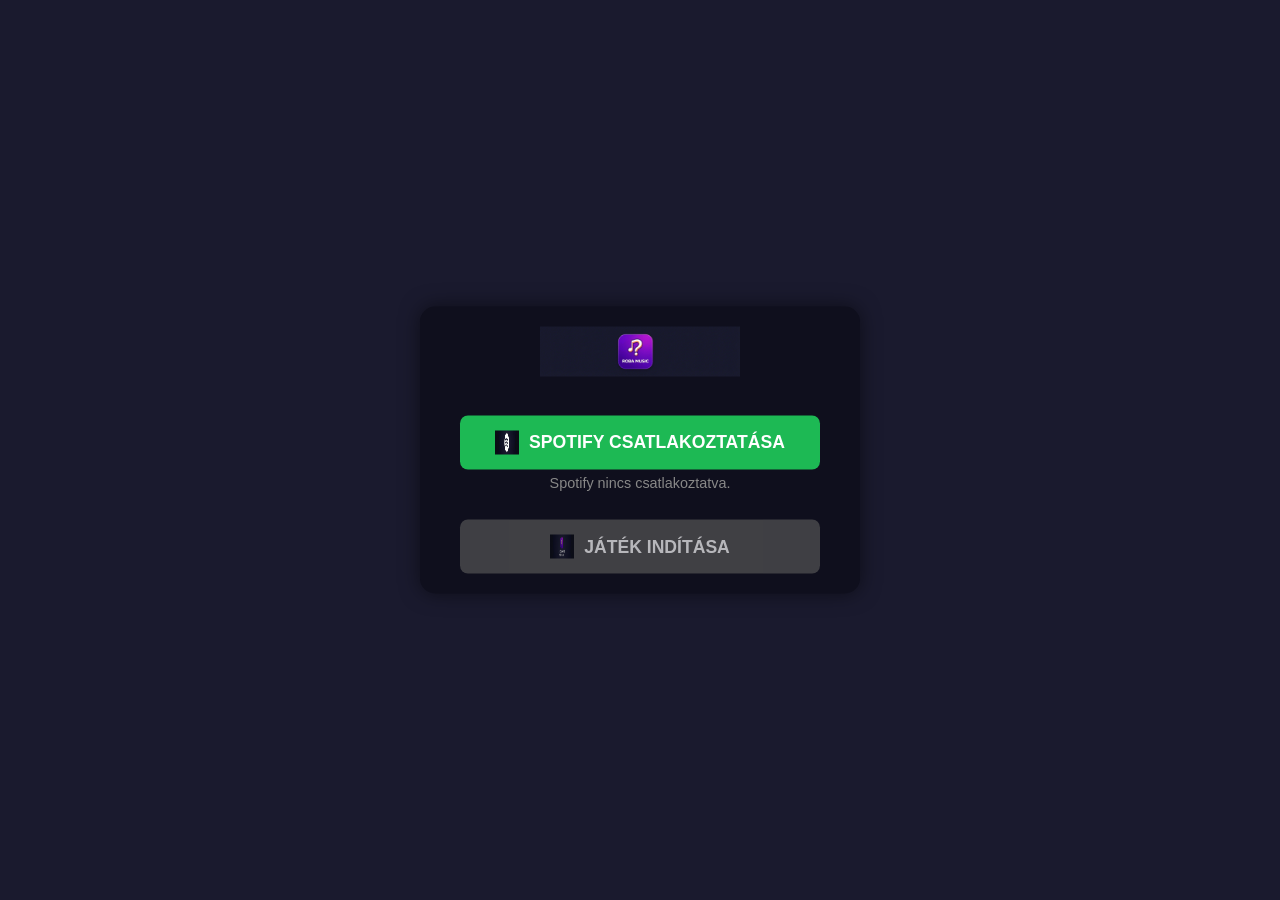
==== index.html @ 7ccbe3e9 "Update index.html" ====
<!DOCTYPE html>
<html lang="hu">
<head>
    <meta charset="UTF-8">
    <meta name="viewport" content="width=device-width, initial-scale=1.0">
    <title>RobaMusic</title>
    <link rel="stylesheet" href="style.css">
    <link rel="icon" type="image/png" href="./assets/favicon.png">
</head>
<body>

    <div class="game-container" id="splashScreen">
        <div class="logo">
            <img src="./assets/roba_music_logo.png" alt="RobaMusic Logo">
        </div>
        <!-- VISSZA A VALÓDI SPOTIFY CSATLAKOZÁS GOMBRA -->
        <button class="spotify-connect-button" id="spotifyConnectBtn">
            <img src="./assets/spotify_icon.png" alt="Spotify Icon"> SPOTIFY CSATLAKOZTATÁSA
        </button>
        <p class="spotify-status" id="appStatus">Spotify nincs csatlakoztatva.</p>
        <button class="start-game-button" id="startGameBtn" disabled>
            <img src="./assets/play_icon.png" alt="Play Icon"> JÁTÉK INDÍTÁSA
        </button>
    </div>

    <!-- MAIN MENU SCREEN -->
    <div class="game-container hidden" id="mainMenuScreen">
        <div class="logo">
            <img src="./assets/roba_music_logo.png" alt="RobaMusic Logo">
        </div>
        <h2 class="screen-title">Játéktípus kiválasztása</h2>

        <button class="menu-button" id="qrScanBtn">
            QR-kód olvasás <br> <span class="subtitle">(Van saját kódcsomagod)</span>
        </button>
        <button class="menu-button" id="phoneGameBtn">
            Telefonos játék <br> <span class="subtitle">(QR-kód olvasás nélkül)</span>
        </button>
        <button class="menu-button" id="resultsBtn">
            Eredmények
        </button>
    </div>
    <!-- END MAIN MENU SCREEN -->

    <!-- SETTINGS SCREEN -->
    <div class="game-container hidden" id="settingsScreen">
        <div class="logo">
            <img src="./assets/roba_music_logo.png" alt="RobaMusic Logo">
        </div>
        <h2 class="screen-title">Beállítások</h2>

        <div class="scrollable-content">
            <!-- Zenehallgatás időtartama -->
            <h3 class="setting-category">Zenehallgatás időtartama</h3>
            <button class="setting-option-button selected" data-setting="listeningTime" data-value="45">45 mp</button>
            <button class="setting-option-button" data-setting="listeningTime" data-value="90">90 mp</button>
            <button class="setting-option-button" data-setting="listeningTime" data-value="full">Teljes dal</button>

            <!-- Zenestílus kiválasztása -->
            <h3 class="setting-category">Zenestílus kiválasztása</h3>
            <button class="setting-option-button selected" data-setting="musicStyle" data-value="ALL">ÖSSZES KATEGÓRIA</button>
            <button class="setting-option-button" data-setting="musicStyle" data-value="POP">POP</button>
            <button class="setting-option-button" data-setting="musicStyle" data-value="NEW">BILLBOARD</button>
            <button class="setting-option-button" data-setting="musicStyle" data-value="RO">ROCK</button>
            <button class="setting-option-button" data-setting="musicStyle" data-value="HURO1">MAGYAR ROCK 2000-IG</button>
            <button class="setting-option-button" data-setting="musicStyle" data-value="HURO2">MAGYAR ROCK 2026-IG</button>
            <button class="setting-option-button" data-setting="musicStyle" data-value="IHR">NEMZETKÖZI HARD ROCK</button>
            <button class="setting-option-button" data-setting="musicStyle" data-value="MOV">FILMZENE</button>
            <button class="setting-option-button" data-setting="musicStyle" data-value="XMAS">KARÁCSONYI</button>
            <button class="setting-option-button" data-setting="musicStyle" data-value="AMB">AMBIENT</button>
            <button class="setting-option-button" data-setting="musicStyle" data-value="INS">INSTRUMENTÁLIS</button>
            <button class="setting-option-button" data-setting="musicStyle" data-value="KID">GYEREKDALOK</button>
            <button class="setting-option-button" data-setting="musicStyle" data-value="DANCE">DANCE</button>
        </div>

        <button class="start-game-button" id="startPhoneGameBtn">Játék kezdése</button>
        <button class="back-to-main-menu-button" id="backToMainMenuFromSettings">Vissza a Főmenübe</button>
    </div>
    <!-- END SETTINGS SCREEN -->

    <!-- GAME SCREEN -->
    <div class="game-container hidden" id="gameScreen">
        <div class="logo">
            <img src="./assets/roba_music_logo.png" alt="RobaMusic Logo">
        </div>
        
        <h2 class="screen-title">Találd ki a dalt!</h2>

        <!-- Play/Pause gombok az SDK-val való vezérléshez -->
        <button class="game-control-button" id="playMusicGameBtn">
            <img src="./assets/play_icon.png" alt="Play Icon"> Zene lejátszása
        </button>
        <button class="game-control-button" id="pauseMusicGameBtn" disabled>
            <img src="./assets/pause_icon.png" alt="Pause Icon"> Zene szüneteltetése
        </button>
        
        <!-- Ez a placeholder div a lejátszó "eszköz" statuszát mutatja -->
        <div id="playerDeviceStatus" class="player-device-status">Spotify lejátszó betöltése...</div>
        <p class="spotify-note" id="playbackStatusMessage">Kattintson a lejátszás gombra a zene indításához.</p>

        <!-- Játék vezérlők -->
        <div class="game-controls">
            <label for="remainingTimeSlider" class="year-label">Hallgatási idő:</label>
            <input type="range" id="remainingTimeSlider" min="0" max="100" value="100" disabled>
            <p id="timeRemainingText">00:45</p>

            <button class="action-button" id="stopMusicBtn">Zene leállítása és válasz</button>
        </div>

        <!-- Helyes válasz és önbevallás panel (kezdetben rejtett) -->
        <div class="answer-reveal-panel hidden" id="answerRevealPanel">
            <h3>Helyes megfejtés:</h3>
            <p>Előadó: <span class="revealed-value" id="revealedArtistText"></span></p>
            <p>Dal címe: <span class="revealed-value" id="revealedTitleText"></span></p>
            <p>Megjelenési év: <span class="revealed-value" id="revealedYearText"></span></p>

            <h3>Kérjük, értékeld a tipped!</h3>
            <div class="self-assessment-group">
                <label>
                    <input type="checkbox" id="hitTitle"> Eltaláltam a dal címét (1 pont)
                </label>
                <label>
                    <input type="checkbox" id="hitArtist"> Eltaláltam az előadót (1 pont)
                </label>
                <label>
                    <input type="checkbox" id="hitYear"> Eltaláltam a megjelenési évet (1 pont)
                </label>
            </div>
            <button class="action-button" id="recordScoreAndNextBtn">Pontszám rögzítése és következő dal</button>
            <button class="back-to-main-menu-button" id="recordScoreAndFinishBtn">Pontszám rögzítése és Játék vége</button>
        </div>

        <button class="back-to-main-menu-button" id="backToMainMenuFromGame">Visszatérés a Főmenübe</button>
    </div>
    <!-- END GAME SCREEN -->

    <!-- QR SCAN SCREEN -->
    <div class="game-container hidden" id="qrScanScreen">
        <div class="logo">
            <img src="./assets/roba_music_logo.png" alt="RobaMusic Logo">
        </div>
        <h2 class="screen-title">QR-kód olvasás</h2>

        <div class="qr-code-display">
            <img src="./assets/mock_qr_code.png" alt="Mock QR Code" id="mockQrCodeImg">
            <p class="qr-code-instruction">A játékos beolvassa a QR-kódot, szól a zene.</p>
        </div>

        <button class="action-button" id="replayQrMusicBtn">Újrajátszás</button>
        <button class="back-to-main-menu-button" id="backToMainMenuFromQr">Visszalépés a Főmenübe</button>
    </div>
    <!-- END QR SCAN SCREEN -->

    <!-- RESULTS SCREEN -->
    <div class="game-container hidden" id="resultsScreen">
        <div class="logo">
            <img src="./assets/roba_music_logo.png" alt="RobaMusic Logo">
        </div>
        <h2 class="screen-title results-congrats">Gratulálunk!!!</h2>

        <div class="results-display">
            <h3 class="results-label">Eredmények</h3>
            <p class="current-score" id="currentScore">0</p>
            <p class="best-score-label">Legjobb eredmény</p>
            <p class="best-score" id="bestScore">0</p>
        </div>

        <button class="back-to-main-menu-button" id="backToMainMenuFromResults">Visszatérés a Főmenübe</button>
    </div>
    <!-- END RESULTS SCREEN -->

    <script src="https://sdk.scdn.co/spotify-player.js"></script>
    <script src="script.js?v=1.6"></script> <!-- Verziószám megemelve v1.6-ra a cache miatt -->
</body>
</html>
---- style.css ----
/* Általános stílusok */
body {
    font-family: 'Arial', sans-serif;
    margin: 0;
    padding: 0;
    background-color: #1a1a2e;
    color: #e0e0e0;
    display: flex;
    justify-content: center;
    align-items: center;
    min-height: 100vh;
    box-sizing: border-box;
    overflow: hidden;
}

/* Képernyő elrejtése */
.hidden {
    display: none !important;
}

.game-container {
    width: 100%;
    max-width: 400px; /* Egy tipikus telefon képernyő szélessége */
    padding: 20px;
    background-color: #0f0f1d; /* Kicsit sötétebb, mint a háttér */
    border-radius: 15px;
    box-shadow: 0 0 20px rgba(0, 0, 0, 0.5);
    text-align: center;
    display: flex;
    flex-direction: column;
    justify-content: flex-start;
    align-items: center;
    gap: 15px;
    position: absolute;
    top: 50%;
    left: 50%;
    transform: translate(-50%, -50%);
    max-height: 95vh;
    overflow-y: auto; /* A game-container maga görgetődjön, ha a tartalom túl nagy */
}

/* Logó és címek */
.logo {
    margin-bottom: 20px;
}

.logo img {
    width: 250px;
    max-width: 80%;
    height: auto;
}

.screen-title {
    font-size: 1.4em;
    color: #e0e0e0;
    margin-bottom: 20px;
    font-weight: bold;
}

/* Gombok alap stílusa */
button {
    width: 90%;
    padding: 15px 20px;
    border: none;
    border-radius: 8px;
    font-size: 1.1em;
    font-weight: bold;
    cursor: pointer;
    transition: background-color 0.3s ease, transform 0.2s ease;
    display: flex;
    align-items: center;
    justify-content: center;
    gap: 10px;
}

button img {
    width: 24px;
    height: 24px;
}

/* Spotify csatlakozás gomb (most már PKCE flow-val) */
.spotify-connect-button {
    background-color: #1DB954; /* Spotify zöld */
    color: white;
}

.spotify-connect-button:not(:disabled):hover {
    background-color: #1ed760;
    transform: translateY(-2px);
}

/* Játék indítása gomb */
.start-game-button {
    background-color: #007bff;
    color: white;
}

.start-game-button:not(:disabled):hover {
    background-color: #0056b3;
    transform: translateY(-2px);
}

/* Menü gombok */
.menu-button {
    background-color: #2196f3;
    color: white;
    line-height: 1.3;
}

.menu-button:hover {
    background-color: #1976d2;
    transform: translateY(-2px);
}

.menu-button .subtitle {
    font-size: 0.8em;
    opacity: 0.8;
    font-weight: normal;
}

/* Gombok inaktív állapota */
button:disabled {
    background-color: #555;
    cursor: not-allowed;
    opacity: 0.7;
}

/* App státusz szöveg */
#appStatus {
    font-size: 0.9em;
    color: #888;
    margin-top: -10px;
}

/* Beállítások képernyő */
.setting-category {
    font-size: 1.1em;
    color: #a0a0a0;
    margin-top: 20px;
    margin-bottom: 10px;
    text-align: left;
    width: 90%;
}

.setting-option-button {
    background-color: #3f51b5;
    color: white;
    width: 90%;
    margin-bottom: 8px;
    padding: 12px 20px;
}

.setting-option-button:hover {
    background-color: #303f9f;
    transform: translateY(-2px);
}

.setting-option-button.selected {
    background-color: #4CAF50;
    border: 2px solid #66bb6a;
}

.setting-option-button.selected:hover {
    background-color: #43a047;
}

/* Vissza gomb */
.back-to-main-menu-button {
    background-color: #616161;
    color: white;
    margin-top: 15px;
}

.back-to-main-menu-button:hover {
    background-color: #424242;
    transform: translateY(-2px);
}

/* Görgethető tartalom a Beállítások képernyőn */
.scrollable-content {
    max-height: calc(95vh - 250px);
    overflow-y: auto;
    width: 100%;
    padding: 10px 0;
    box-sizing: border-box;
    -webkit-overflow-scrolling: touch;
    flex-grow: 1;
    display: flex;
    flex-direction: column;
    align-items: center;
}

/* Játék képernyő stílusok */
/* Lejátszó eszköz statusz div */
.player-device-status {
    font-size: 0.9em;
    color: #b3b3b3;
    margin-top: -10px;
    margin-bottom: 10px;
}

/* Spotify lejátszó "eltakarása" az SDK használatával */
/* Ezt a placeholder div-et most az SDK használja, nem az iframe */
#spotifyPlayerPlaceholder {
    width: 1px; /* Nagyon kicsi méret */
    height: 1px;
    overflow: hidden;
    position: absolute;
    top: -9999px; /* Eltolva a látható területről */
    left: -9999px;
    visibility: hidden;
    opacity: 0;
    z-index: -1;
    pointer-events: none;
    /* Háttérszín, hogy ha mégis látszódna valahol, ne legyen zavaró */
    background-color: #0f0f1d; 
}


#playbackStatusMessage {
    font-size: 0.8em;
    color: #888;
    margin-top: 0px;
    margin-bottom: 20px;
}

.game-controls {
    width: 90%;
    display: flex;
    flex-direction: column;
    gap: 10px;
    align-items: center;
    margin-bottom: 20px;
}

#remainingTimeSlider {
    width: 90%;
    margin: 10px 0;
    -webkit-appearance: none;
    appearance: none;
    height: 8px;
    background: #d3d3d3;
    outline: none;
    opacity: 0.7;
    -webkit-transition: .2s;
    transition: opacity .2s;
    border-radius: 5px;
}

#remainingTimeSlider::-webkit-slider-thumb {
    -webkit-appearance: none;
    appearance: none;
    width: 20px;
    height: 20px;
    border-radius: 50%;
    background: #4CAF50;
    cursor: pointer;
}

#remainingTimeSlider::-moz-range-thumb {
    width: 20px;
    height: 20px;
    border-radius: 50%;
    background: #4CAF50;
    cursor: pointer;
}

#timeRemainingText {
    font-size: 0.9em;
    color: #b3b3b3;
    margin-top: -5px;
    margin-bottom: 10px;
}

.action-button {
    background-color: #4CAF50;
    color: white;
    width: 90%;
}

.action-button:not(:disabled):hover {
    background-color: #43a047;
    transform: translateY(-2px);
}

/* QR Scan Screen stílusok */
.qr-code-display {
    width: 90%;
    margin-bottom: 20px;
    background-color: #282828;
    padding: 20px;
    border-radius: 8px;
    text-align: center;
    display: flex;
    flex-direction: column;
    align-items: center;
    justify-content: center;
}

.qr-code-display img {
    width: 180px;
    height: 180px;
    background-color: white;
    padding: 10px;
    border-radius: 5px;
    margin-bottom: 15px;
}

.qr-code-instruction {
    font-size: 0.9em;
    color: #b3b3b3;
}

/* Results Screen stílusok */
.screen-title.results-congrats {
    font-size: 1.8em;
    color: #4CAF50;
    margin-bottom: 30px;
}

.results-display {
    width: 90%;
    margin-bottom: 20px;
    background-color: #1a1a2e;
    padding: 20px;
    border-radius: 8px;
    text-align: center;
}

.results-label {
    font-size: 1.2em;
    color: #e0e0e0;
    margin-bottom: 10px;
}

.current-score, .best-score {
    font-size: 2.5em;
    font-weight: bold;
    color: #2196f3;
    margin-bottom: 15px;
}

.best-score-label {
    font-size: 0.9em;
    color: #888;
    margin-bottom: 5px;
}

/* Helyes válasz és önbevallás panel stílusok */
.answer-reveal-panel {
    background-color: #1a1a2e;
    padding: 20px;
    border-radius: 8px;
    margin-top: 20px;
    width: 90%;
    text-align: left;
}

.answer-reveal-panel h3 {
    font-size: 1.2em;
    color: #e0e0e0;
    margin-bottom: 15px;
    text-align: center;
}

.answer-reveal-panel p {
    margin: 8px 0;
    font-size: 1em;
    color: #b3b3b3;
}

.answer-reveal-panel .revealed-value {
    font-weight: bold;
    color: #4CAF50; /* A helyes válasz zöld színben */
}

.self-assessment-group {
    display: flex;
    flex-direction: column;
    align-items: flex-start;
    margin-top: 20px;
    margin-bottom: 20px;
    border-top: 1px solid #333;
    padding-top: 15px;
}

.self-assessment-group label {
    font-size: 0.95em;
    color: #e0e0e0;
    cursor: pointer;
    display: flex;
    align-items: center;
    gap: 8px;
}

.self-assessment-group input[type="checkbox"] {
    width: 18px;
    height: 18px;
    accent-color: #1DB954;
    cursor: pointer;
}

#recordScoreAndNextBtn, #recordScoreAndFinishBtn {
    width: 100%;
    margin-top: 10px;
}

/* Reszponzív design */
@media (max-width: 600px) {
    .game-container {
        width: 95%;
        padding: 15px;
        max-height: 98vh;
    }
    .logo img {
        width: 200px;
    }
    .screen-title {
        font-size: 1.2em;
    }
    button {
        padding: 12px 15px;
        font-size: 1em;
    }
    .menu-button .subtitle {
        font-size: 0.7em;
    }
    /* A Spotify player-container stílusai */
    #spotifyPlayerPlaceholder { /* Most már ez rejti el az SDK playert */
        width: 1px;
        height: 1px;
        top: -9999px;
        left: -9999px;
    }
    .scrollable-content {
        max-height: calc(98vh - 220px);
        padding: 5px 0;
    }
    .screen-title.results-congrats {
        font-size: 1.5em;
    }
    .current-score, .best-score {
        font-size: 2em;
    }
    .answer-reveal-panel h3 {
        font-size: 1.1em;
    }
    .answer-reveal-panel p {
        font-size: 0.9em;
    }
    .self-assessment-group label {
        font-size: 0.85em;
    }
}
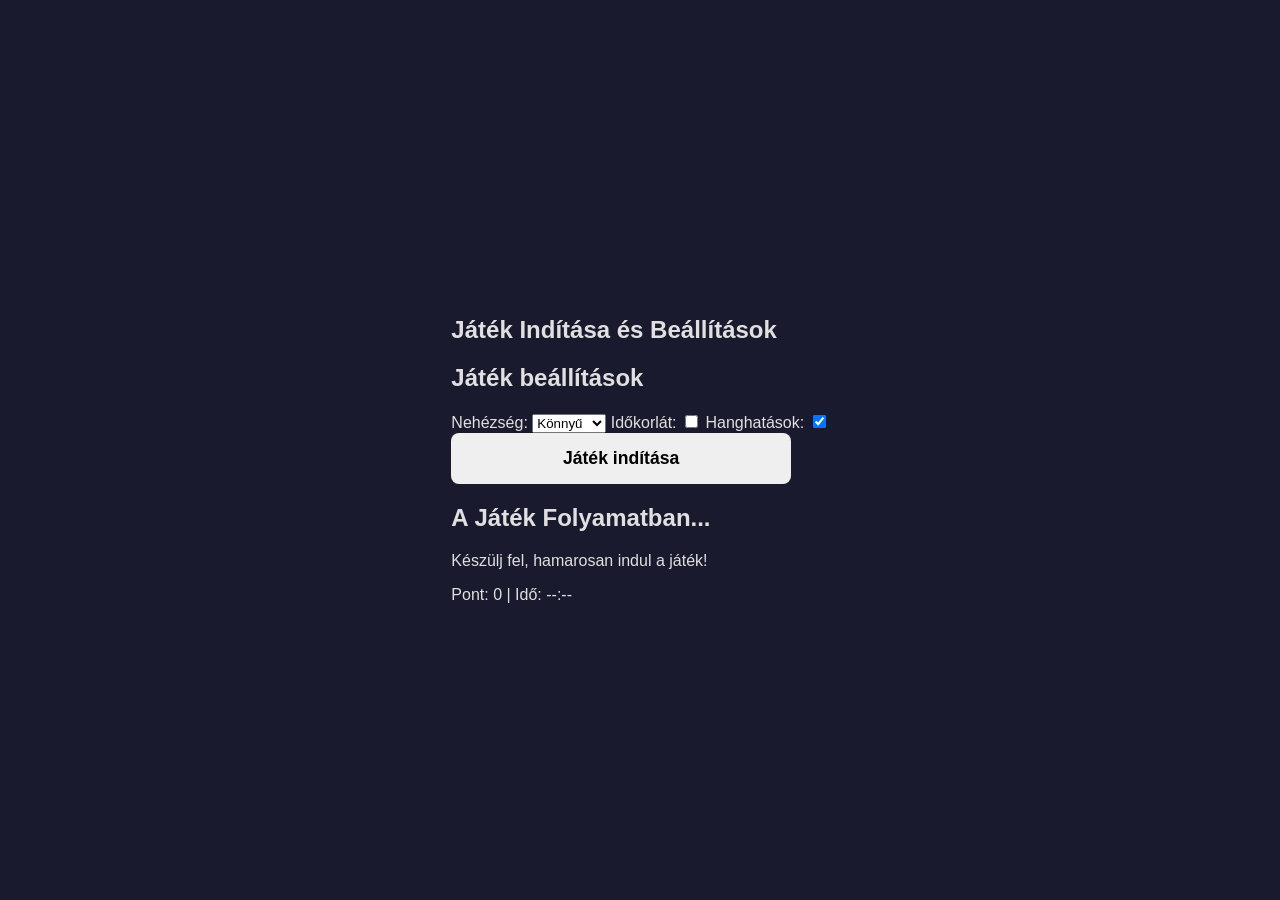
==== commit 1882dc4b: "Update index.html" ====
--- a/index.html
+++ b/index.html
@@ -3,173 +3,63 @@
 <head>
     <meta charset="UTF-8">
     <meta name="viewport" content="width=device-width, initial-scale=1.0">
-    <title>RobaMusic</title>
+    <title>Játék - Beállítások és Indítás</title>
+    <!-- Ide jön majd a CSS fájl(ok) linkje -->
     <link rel="stylesheet" href="style.css">
-    <link rel="icon" type="image/png" href="./assets/favicon.png">
 </head>
 <body>
 
-    <div class="game-container" id="splashScreen">
-        <div class="logo">
-            <img src="./assets/roba_music_logo.png" alt="RobaMusic Logo">
-        </div>
-        <!-- VISSZA A VALÓDI SPOTIFY CSATLAKOZÁS GOMBRA -->
-        <button class="spotify-connect-button" id="spotifyConnectBtn">
-            <img src="./assets/spotify_icon.png" alt="Spotify Icon"> SPOTIFY CSATLAKOZTATÁSA
-        </button>
-        <p class="spotify-status" id="appStatus">Spotify nincs csatlakoztatva.</p>
-        <button class="start-game-button" id="startGameBtn" disabled>
-            <img src="./assets/play_icon.png" alt="Play Icon"> JÁTÉK INDÍTÁSA
-        </button>
+    <div id="app-container">
+        <!-- Kezdőlap / Beállítások / Eredmények oldal -->
+        <section id="home-settings-screen" class="screen active">
+            <h1>Játék Indítása és Beállítások</h1>
+
+            <div class="settings-group">
+                <h2>Játék beállítások</h2>
+                <label for="difficulty-select">Nehézség:</label>
+                <select id="difficulty-select">
+                    <option value="easy">Könnyű</option>
+                    <option value="medium">Közepes</option>
+                    <option value="hard">Nehéz</option>
+                </select>
+                
+                <label for="timer-checkbox">Időkorlát:</label>
+                <input type="checkbox" id="timer-checkbox">
+                
+                <label for="sound-checkbox">Hanghatások:</label>
+                <input type="checkbox" id="sound-checkbox" checked>
+            </div>
+
+            <button id="start-game-button">Játék indítása</button>
+
+            <div id="last-game-results" style="display: none;">
+                <h2>Utolsó játék eredménye:</h2>
+                <p>Pontszám: <span id="result-score">0</span></p>
+                <p>Idő: <span id="result-time">0s</span></p>
+                <p>Megjegyzés: <span id="result-message"></span></p>
+            </div>
+        </section>
+
+        <!-- Játék képernyő -->
+        <section id="game-screen" class="screen">
+            <h1>A Játék Folyamatban...</h1>
+            <div id="game-area">
+                <!-- Ide kerül majd a memóriajáték vagy quiz elemei -->
+                <p>Készülj fel, hamarosan indul a játék!</p>
+                <div id="game-info">
+                    <span id="current-score">Pont: 0</span> | 
+                    <span id="current-timer">Idő: --:--</span>
+                </div>
+                <div id="game-content">
+                    <!-- Itt lesznek a kártyák, kérdések stb. -->
+                </div>
+            </div>
+            <button id="end-game-button" style="display: none;">Játék befejezése</button>
+        </section>
+
     </div>
 
-    <!-- MAIN MENU SCREEN -->
-    <div class="game-container hidden" id="mainMenuScreen">
-        <div class="logo">
-            <img src="./assets/roba_music_logo.png" alt="RobaMusic Logo">
-        </div>
-        <h2 class="screen-title">Játéktípus kiválasztása</h2>
-
-        <button class="menu-button" id="qrScanBtn">
-            QR-kód olvasás <br> <span class="subtitle">(Van saját kódcsomagod)</span>
-        </button>
-        <button class="menu-button" id="phoneGameBtn">
-            Telefonos játék <br> <span class="subtitle">(QR-kód olvasás nélkül)</span>
-        </button>
-        <button class="menu-button" id="resultsBtn">
-            Eredmények
-        </button>
-    </div>
-    <!-- END MAIN MENU SCREEN -->
-
-    <!-- SETTINGS SCREEN -->
-    <div class="game-container hidden" id="settingsScreen">
-        <div class="logo">
-            <img src="./assets/roba_music_logo.png" alt="RobaMusic Logo">
-        </div>
-        <h2 class="screen-title">Beállítások</h2>
-
-        <div class="scrollable-content">
-            <!-- Zenehallgatás időtartama -->
-            <h3 class="setting-category">Zenehallgatás időtartama</h3>
-            <button class="setting-option-button selected" data-setting="listeningTime" data-value="45">45 mp</button>
-            <button class="setting-option-button" data-setting="listeningTime" data-value="90">90 mp</button>
-            <button class="setting-option-button" data-setting="listeningTime" data-value="full">Teljes dal</button>
-
-            <!-- Zenestílus kiválasztása -->
-            <h3 class="setting-category">Zenestílus kiválasztása</h3>
-            <button class="setting-option-button selected" data-setting="musicStyle" data-value="ALL">ÖSSZES KATEGÓRIA</button>
-            <button class="setting-option-button" data-setting="musicStyle" data-value="POP">POP</button>
-            <button class="setting-option-button" data-setting="musicStyle" data-value="NEW">BILLBOARD</button>
-            <button class="setting-option-button" data-setting="musicStyle" data-value="RO">ROCK</button>
-            <button class="setting-option-button" data-setting="musicStyle" data-value="HURO1">MAGYAR ROCK 2000-IG</button>
-            <button class="setting-option-button" data-setting="musicStyle" data-value="HURO2">MAGYAR ROCK 2026-IG</button>
-            <button class="setting-option-button" data-setting="musicStyle" data-value="IHR">NEMZETKÖZI HARD ROCK</button>
-            <button class="setting-option-button" data-setting="musicStyle" data-value="MOV">FILMZENE</button>
-            <button class="setting-option-button" data-setting="musicStyle" data-value="XMAS">KARÁCSONYI</button>
-            <button class="setting-option-button" data-setting="musicStyle" data-value="AMB">AMBIENT</button>
-            <button class="setting-option-button" data-setting="musicStyle" data-value="INS">INSTRUMENTÁLIS</button>
-            <button class="setting-option-button" data-setting="musicStyle" data-value="KID">GYEREKDALOK</button>
-            <button class="setting-option-button" data-setting="musicStyle" data-value="DANCE">DANCE</button>
-        </div>
-
-        <button class="start-game-button" id="startPhoneGameBtn">Játék kezdése</button>
-        <button class="back-to-main-menu-button" id="backToMainMenuFromSettings">Vissza a Főmenübe</button>
-    </div>
-    <!-- END SETTINGS SCREEN -->
-
-    <!-- GAME SCREEN -->
-    <div class="game-container hidden" id="gameScreen">
-        <div class="logo">
-            <img src="./assets/roba_music_logo.png" alt="RobaMusic Logo">
-        </div>
-        
-        <h2 class="screen-title">Találd ki a dalt!</h2>
-
-        <!-- Play/Pause gombok az SDK-val való vezérléshez -->
-        <button class="game-control-button" id="playMusicGameBtn">
-            <img src="./assets/play_icon.png" alt="Play Icon"> Zene lejátszása
-        </button>
-        <button class="game-control-button" id="pauseMusicGameBtn" disabled>
-            <img src="./assets/pause_icon.png" alt="Pause Icon"> Zene szüneteltetése
-        </button>
-        
-        <!-- Ez a placeholder div a lejátszó "eszköz" statuszát mutatja -->
-        <div id="playerDeviceStatus" class="player-device-status">Spotify lejátszó betöltése...</div>
-        <p class="spotify-note" id="playbackStatusMessage">Kattintson a lejátszás gombra a zene indításához.</p>
-
-        <!-- Játék vezérlők -->
-        <div class="game-controls">
-            <label for="remainingTimeSlider" class="year-label">Hallgatási idő:</label>
-            <input type="range" id="remainingTimeSlider" min="0" max="100" value="100" disabled>
-            <p id="timeRemainingText">00:45</p>
-
-            <button class="action-button" id="stopMusicBtn">Zene leállítása és válasz</button>
-        </div>
-
-        <!-- Helyes válasz és önbevallás panel (kezdetben rejtett) -->
-        <div class="answer-reveal-panel hidden" id="answerRevealPanel">
-            <h3>Helyes megfejtés:</h3>
-            <p>Előadó: <span class="revealed-value" id="revealedArtistText"></span></p>
-            <p>Dal címe: <span class="revealed-value" id="revealedTitleText"></span></p>
-            <p>Megjelenési év: <span class="revealed-value" id="revealedYearText"></span></p>
-
-            <h3>Kérjük, értékeld a tipped!</h3>
-            <div class="self-assessment-group">
-                <label>
-                    <input type="checkbox" id="hitTitle"> Eltaláltam a dal címét (1 pont)
-                </label>
-                <label>
-                    <input type="checkbox" id="hitArtist"> Eltaláltam az előadót (1 pont)
-                </label>
-                <label>
-                    <input type="checkbox" id="hitYear"> Eltaláltam a megjelenési évet (1 pont)
-                </label>
-            </div>
-            <button class="action-button" id="recordScoreAndNextBtn">Pontszám rögzítése és következő dal</button>
-            <button class="back-to-main-menu-button" id="recordScoreAndFinishBtn">Pontszám rögzítése és Játék vége</button>
-        </div>
-
-        <button class="back-to-main-menu-button" id="backToMainMenuFromGame">Visszatérés a Főmenübe</button>
-    </div>
-    <!-- END GAME SCREEN -->
-
-    <!-- QR SCAN SCREEN -->
-    <div class="game-container hidden" id="qrScanScreen">
-        <div class="logo">
-            <img src="./assets/roba_music_logo.png" alt="RobaMusic Logo">
-        </div>
-        <h2 class="screen-title">QR-kód olvasás</h2>
-
-        <div class="qr-code-display">
-            <img src="./assets/mock_qr_code.png" alt="Mock QR Code" id="mockQrCodeImg">
-            <p class="qr-code-instruction">A játékos beolvassa a QR-kódot, szól a zene.</p>
-        </div>
-
-        <button class="action-button" id="replayQrMusicBtn">Újrajátszás</button>
-        <button class="back-to-main-menu-button" id="backToMainMenuFromQr">Visszalépés a Főmenübe</button>
-    </div>
-    <!-- END QR SCAN SCREEN -->
-
-    <!-- RESULTS SCREEN -->
-    <div class="game-container hidden" id="resultsScreen">
-        <div class="logo">
-            <img src="./assets/roba_music_logo.png" alt="RobaMusic Logo">
-        </div>
-        <h2 class="screen-title results-congrats">Gratulálunk!!!</h2>
-
-        <div class="results-display">
-            <h3 class="results-label">Eredmények</h3>
-            <p class="current-score" id="currentScore">0</p>
-            <p class="best-score-label">Legjobb eredmény</p>
-            <p class="best-score" id="bestScore">0</p>
-        </div>
-
-        <button class="back-to-main-menu-button" id="backToMainMenuFromResults">Visszatérés a Főmenübe</button>
-    </div>
-    <!-- END RESULTS SCREEN -->
-
-    <script src="https://sdk.scdn.co/spotify-player.js"></script>
-    <script src="script.js?v=1.6"></script> <!-- Verziószám megemelve v1.6-ra a cache miatt -->
+    <!-- Ide jön majd a JavaScript fájl(ok) linkje -->
+    <script src="script.js"></script>
 </body>
 </html>
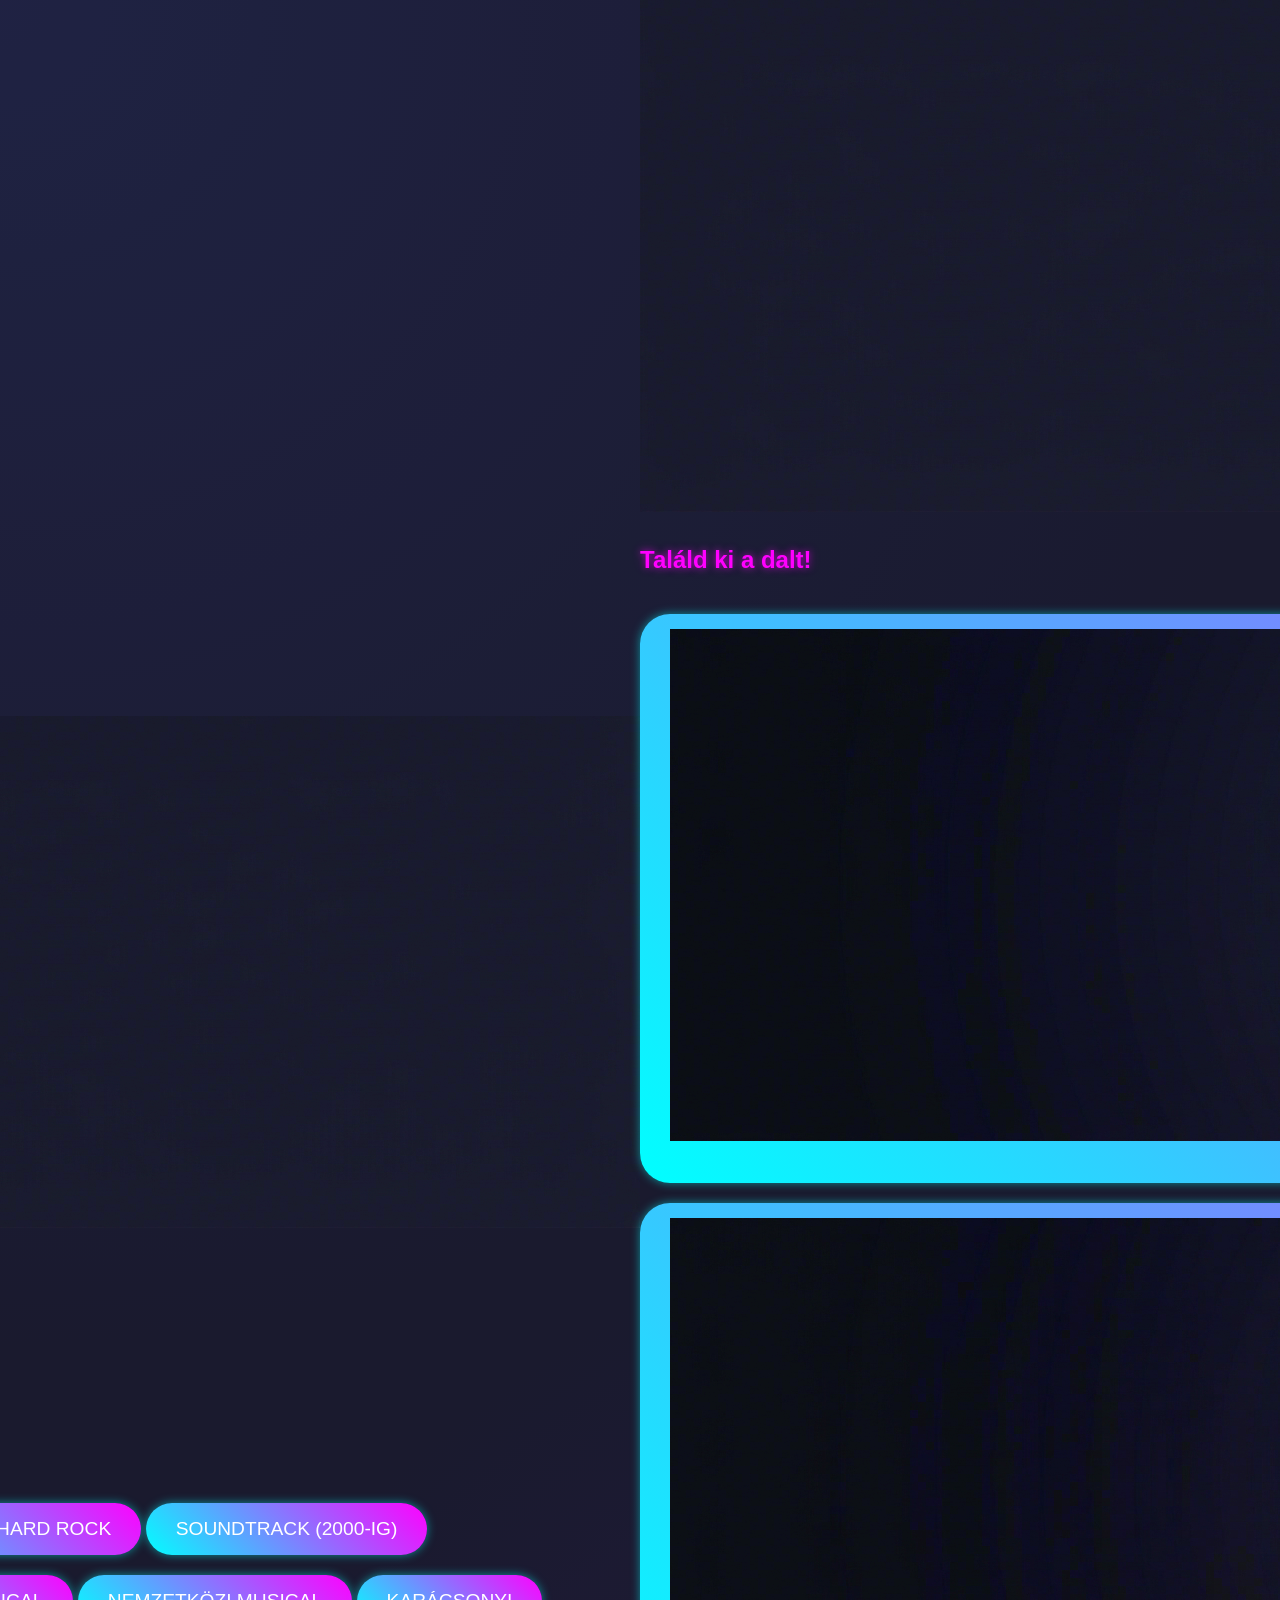
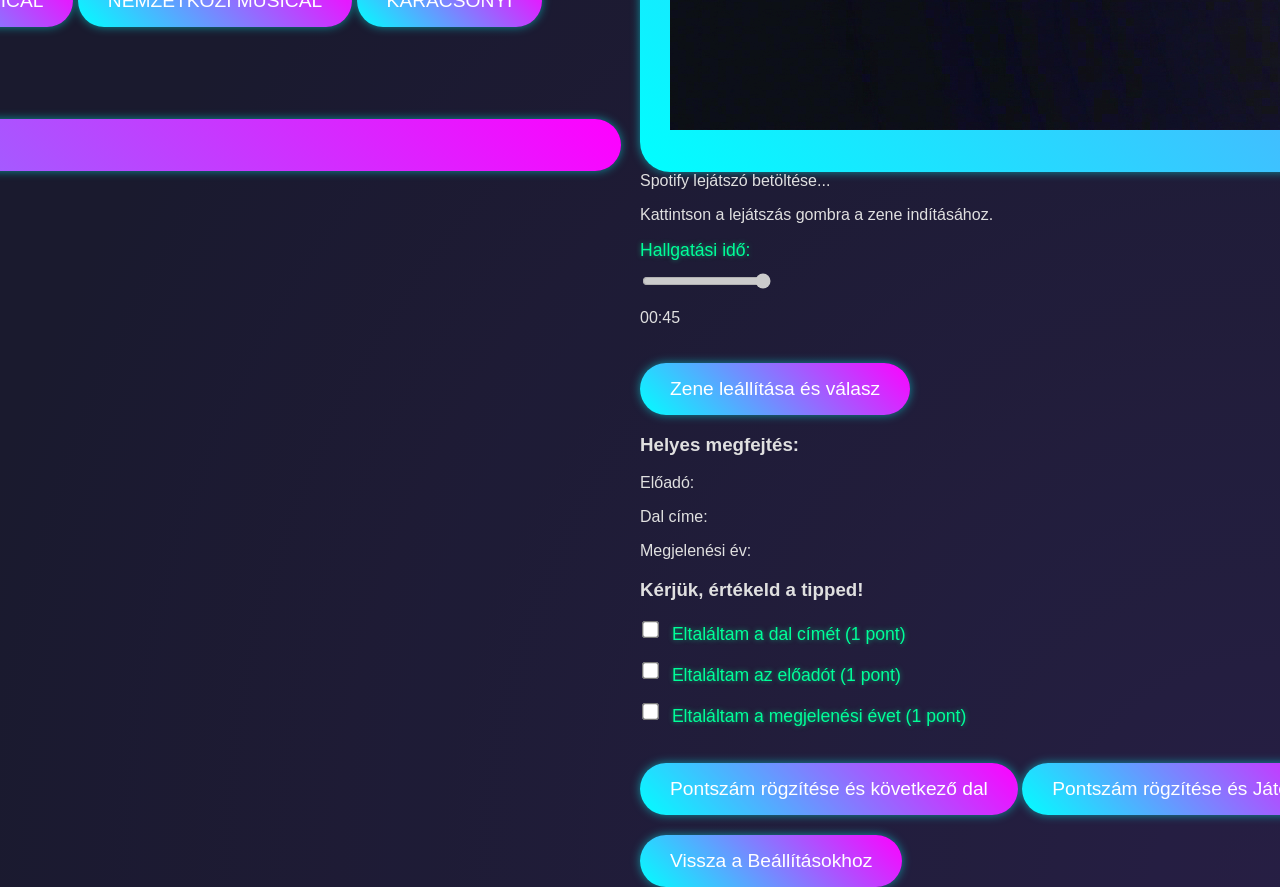
==== commit 8b13a4ee: "Update index.html for RobaMusic game interface" ====
--- a/index.html
+++ b/index.html
@@ -3,63 +3,148 @@
 <head>
     <meta charset="UTF-8">
     <meta name="viewport" content="width=device-width, initial-scale=1.0">
-    <title>Játék - Beállítások és Indítás</title>
-    <!-- Ide jön majd a CSS fájl(ok) linkje -->
+    <title>RobaMusic</title>
     <link rel="stylesheet" href="style.css">
+    <link rel="icon" type="image/png" href="./assets/favicon.png">
 </head>
 <body>
 
-    <div id="app-container">
-        <!-- Kezdőlap / Beállítások / Eredmények oldal -->
-        <section id="home-settings-screen" class="screen active">
-            <h1>Játék Indítása és Beállítások</h1>
+     <div class="game-container" id="splashScreen">
+        <div class="logo">
+            <img src="./assets/roba_music_logo.png" alt="RobaMusic Logo">
+        </div>
+        <button class="spotify-connect-button" id="spotifyConnectBtn">
+            <img src="./assets/spotify_icon.png" alt="Spotify Icon"> SPOTIFY CSATLAKOZTATÁSA
+        </button>
+        <p class="spotify-status" id="appStatus">Spotify nincs csatlakoztatva.</p>
+        <button class="start-game-button" id="startGameBtn" disabled>
+            <img src="./assets/play_icon.png" alt="Play Icon"> JÁTÉK INDÍTÁSA
+        </button>
+     </div>
 
-            <div class="settings-group">
-                <h2>Játék beállítások</h2>
-                <label for="difficulty-select">Nehézség:</label>
-                <select id="difficulty-select">
-                    <option value="easy">Könnyű</option>
-                    <option value="medium">Közepes</option>
-                    <option value="hard">Nehéz</option>
-                </select>
-                
-                <label for="timer-checkbox">Időkorlát:</label>
-                <input type="checkbox" id="timer-checkbox">
-                
-                <label for="sound-checkbox">Hanghatások:</label>
-                <input type="checkbox" id="sound-checkbox" checked>
+     <!-- SETTINGS SCREEN (NOW ACTS AS MAIN MENU) -->
+     <div class="game-container hidden" id="settingsScreen">
+        <div class="logo">
+            <img src="./assets/roba_music_logo.png" alt="RobaMusic Logo">
+        </div>
+        <h2 class="screen-title">Főmenü & Beállítások</h2>
+
+         <div class="scrollable-content">
+             <!-- Zenehallgatás időtartama -->
+             <h3 class="setting-category">Zenehallgatás időtartama</h3>
+             <button class="setting-option-button selected" data-setting="listeningTime" data-value="45">45 mp</button>
+             <button class="setting-option-button" data-setting="listeningTime" data-value="90">90 mp</button>
+             <button class="setting-option-button" data-setting="listeningTime" data-value="full">Teljes dal</button>
+
+             <!-- Zenestílus kiválasztása -->
+             <h3 class="setting-category">Zenestílus kiválasztása</h3>
+             <button class="setting-option-button selected" data-setting="musicStyle" data-value="ALL">ÖSSZES KATEGÓRIA</button>
+             <button class="setting-option-button" data-setting="musicStyle" data-value="POP">POP</button>
+             <button class="setting-option-button" data-setting="musicStyle" data-value="NEW">BILLBOARD</button>
+             <button class="setting-option-button" data-setting="musicStyle" data-value="ROCK">ROCK</button>
+             
+             <!-- Magyar Rock Kategóriák -->
+             <button class="setting-option-button" data-setting="musicStyle" data-value="HU_ROCK_PRE_2000">MAGYAR ROCK (2000-IG)</button>
+             <button class="setting-option-button" data-setting="musicStyle" data-value="HU_ROCK_POST_2000">MAGYAR ROCK (2001-TŐL)</button>
+             <button class="setting-option-button" data-setting="musicStyle" data-value="INT_HARD_ROCK">NEMZETKÖZI HARD ROCK</button>
+             
+             <!-- Soundtrack és Musical kategóriák -->
+             <button class="setting-option-button" data-setting="musicStyle" data-value="SOUNDTRACK_PRE_2000">SOUNDTRACK (2000-IG)</button>
+             <button class="setting-option-button" data-setting="musicStyle" data-value="SOUNDTRACK_POST_2000">SOUNDTRACK (2000-TŐL)</button>
+             <button class="setting-option-button" data-setting="musicStyle" data-value="LILI_LUCA_LENA">LILI-LUCA-LÉNA (2015-TŐL)</button>
+             
+             <button class="setting-option-button" data-setting="musicStyle" data-value="INT_POP_DISCO">NEMZETKÖZI POP-DISCO</button>
+             <button class="setting-option-button" data-setting="musicStyle" data-value="HU_POP_DISCO_PRE_1990">MAGYAR POP-DISCO (1990-IG)</button>
+             <button class="setting-option-button" data-setting="musicStyle" data-value="HU_MUSICAL">MAGYAR MUSICAL</button>
+             <button class="setting-option-button" data-setting="musicStyle" data-value="INT_MUSICAL">NEMZETKÖZI MUSICAL</button>
+             
+             <button class="setting-option-button" data-setting="musicStyle" data-value="XMAS">KARÁCSONYI</button>
+             <button class="setting-option-button" data-setting="musicStyle" data-value="AMB">AMBIENT</button>
+             <button class="setting-option-button" data-setting="musicStyle" data-value="INS">INSTRUMENTÁLIS</button>
+             <button class="setting-option-button" data-setting="musicStyle" data-value="KID">GYEREKDALOK</button>
+         </div>
+
+         <button class="start-game-button" id="startPhoneGameBtn">Játék kezdése</button>
+         <button class="menu-button" id="resultsBtn" style="margin-top: 5px; width: 90%;">Eredmények megtekintése</button>
+     </div>
+     <!-- END SETTINGS SCREEN -->
+
+     <!-- GAME SCREEN -->
+     <div class="game-container hidden" id="gameScreen">
+        <div class="logo">
+            <img src="./assets/roba_music_logo.png" alt="RobaMusic Logo">
+        </div>
+                          
+        <h2 class="screen-title">Találd ki a dalt!</h2>
+
+        <!-- Play/Pause gombok az SDK-val való vezérléshez -->
+        <button class="game-control-button" id="playMusicGameBtn">
+            <img src="./assets/play_icon.png" alt="Play Icon"> Zene lejátszása
+        </button>
+        <button class="game-control-button" id="pauseMusicGameBtn" disabled>
+            <img src="./assets/pause_icon.png" alt="Pause Icon"> Zene szüneteltetése
+        </button>
+                          
+        <!-- Ez a placeholder div a lejátszó "eszköz" statuszát mutatja -->
+        <div id="playerDeviceStatus" class="player-device-status">Spotify lejátszó betöltése...</div>
+        <p class="spotify-note" id="playbackStatusMessage">Kattintson a lejátszás gombra a zene indításához.</p>
+         
+        <!-- Játék vezérlők -->
+        <div class="game-controls">
+            <label for="remainingTimeSlider" class="year-label">Hallgatási idő:</label>
+            <input type="range" id="remainingTimeSlider" min="0" max="100" value="100" disabled>
+            <p id="timeRemainingText">00:45</p>
+
+             <button class="action-button" id="stopMusicBtn">Zene leállítása és válasz</button>
+        </div>
+
+        <!-- Helyes válasz és önbevallás panel (kezdetben rejtett) -->
+        <div class="answer-reveal-panel hidden" id="answerRevealPanel">
+            <h3>Helyes megfejtés:</h3>
+            <p>Előadó: <span class="revealed-value" id="revealedArtistText"></span></p>
+            <p>Dal címe: <span class="revealed-value" id="revealedTitleText"></span></p>
+            <p>Megjelenési év: <span class="revealed-value" id="revealedYearText"></span></p>
+
+             <h3>Kérjük, értékeld a tipped!</h3>
+            <div class="self-assessment-group">
+                <label>
+                    <input type="checkbox" id="hitTitle"> Eltaláltam a dal címét (1 pont)
+                </label>
+                <label>
+                    <input type="checkbox" id="hitArtist"> Eltaláltam az előadót (1 pont)
+                </label>
+                <label>
+                    <input type="checkbox" id="hitYear"> Eltaláltam a megjelenési évet (1 pont)
+                </label>
             </div>
+            <button class="action-button" id="recordScoreAndNextBtn">Pontszám rögzítése és következő dal</button>
+            <button class="back-to-main-menu-button" id="recordScoreAndFinishBtn">Pontszám rögzítése és Játék vége</button>
+        </div>
+                  
+        <button class="back-to-main-menu-button" id="backToMainMenuFromGame">Vissza a Beállításokhoz</button>
+     </div>
+     <!-- END GAME SCREEN -->
 
-            <button id="start-game-button">Játék indítása</button>
+     <!-- RESULTS SCREEN -->
+     <div class="game-container hidden" id="resultsScreen">
+        <div class="logo">
+            <img src="./assets/roba_music_logo.png" alt="RobaMusic Logo">
+        </div>
+        <h2 class="screen-title results-congrats">Gratulálunk!!!</h2>
 
-            <div id="last-game-results" style="display: none;">
-                <h2>Utolsó játék eredménye:</h2>
-                <p>Pontszám: <span id="result-score">0</span></p>
-                <p>Idő: <span id="result-time">0s</span></p>
-                <p>Megjegyzés: <span id="result-message"></span></p>
-            </div>
-        </section>
+         <div class="results-display">
+            <h3 class="results-label">Eredmények</h3>
+            <p class="current-score" id="currentScore">0</p>
+            <p class="best-score-label">Legjobb eredmény</p>
+            <p class="best-score" id="bestScore">0</p>
+         </div>
 
-        <!-- Játék képernyő -->
-        <section id="game-screen" class="screen">
-            <h1>A Játék Folyamatban...</h1>
-            <div id="game-area">
-                <!-- Ide kerül majd a memóriajáték vagy quiz elemei -->
-                <p>Készülj fel, hamarosan indul a játék!</p>
-                <div id="game-info">
-                    <span id="current-score">Pont: 0</span> | 
-                    <span id="current-timer">Idő: --:--</span>
-                </div>
-                <div id="game-content">
-                    <!-- Itt lesznek a kártyák, kérdések stb. -->
-                </div>
-            </div>
-            <button id="end-game-button" style="display: none;">Játék befejezése</button>
-        </section>
+         <button class="back-to-main-menu-button" id="backToMainMenuFromResults">Vissza a Beállításokhoz</button>
+     </div>
+     <!-- END RESULTS SCREEN -->
 
-    </div>
+     <script src="script.js?v=1.8"></script>
+     <script src="https://sdk.scdn.co/spotify-player.js"></script>
 
-    <!-- Ide jön majd a JavaScript fájl(ok) linkje -->
-    <script src="script.js"></script>
 </body>
 </html>
--- a/style.css
+++ b/style.css
@@ -1,454 +1,179 @@
-/* Általános stílusok */
+/* Általános beállítások */
 body {
-    font-family: 'Arial', sans-serif;
     margin: 0;
-    padding: 0;
-    background-color: #1a1a2e;
-    color: #e0e0e0;
+    font-family: 'Arial', sans-serif; /* Egy alap betűtípus, de keress majd valami menőbbet! */
+    background-color: #1a1a2e; /* Nagyon sötét, majdnem fekete, de van benne egy kis kékes árnyalat */
+    color: #e0e0e0; /* Világos szürke alap szövegszín */
     display: flex;
     justify-content: center;
     align-items: center;
-    min-height: 100vh;
-    box-sizing: border-box;
-    overflow: hidden;
+    min-height: 100vh; /* Teljes képernyő magasság */
+    overflow: hidden; /* Ne legyen görgetősáv, ha nem szükséges */
+    position: relative; /* Pozícionáláshoz */
 }
 
-/* Képernyő elrejtése */
-.hidden {
-    display: none !important;
+/* Kék-lila háttér gradiens effekt a sötét háttéren */
+body::before {
+    content: '';
+    position: absolute;
+    top: 0;
+    left: 0;
+    width: 100%;
+    height: 100%;
+    background: radial-gradient(circle at top left, rgba(63, 81, 181, 0.2), transparent 50%),
+                radial-gradient(circle at bottom right, rgba(103, 58, 183, 0.2), transparent 50%);
+    opacity: 0.8;
+    z-index: -1; /* Hogy a tartalom fölötte legyen */
 }
 
-.game-container {
-    width: 100%;
-    max-width: 400px; /* Egy tipikus telefon képernyő szélessége */
-    padding: 20px;
-    background-color: #0f0f1d; /* Kicsit sötétebb, mint a háttér */
+#app-container {
+    background-color: rgba(0, 0, 0, 0.6); /* Enyhén áttetsző fekete háttér a tartalomnak */
+    padding: 30px;
     border-radius: 15px;
-    box-shadow: 0 0 20px rgba(0, 0, 0, 0.5);
+    box-shadow: 0 0 30px rgba(0, 255, 255, 0.3), /* Kékesszürke neon árnyék */
+                0 0 60px rgba(255, 0, 255, 0.2); /* Lilás neon árnyék */
     text-align: center;
-    display: flex;
-    flex-direction: column;
-    justify-content: flex-start;
-    align-items: center;
-    gap: 15px;
-    position: absolute;
-    top: 50%;
-    left: 50%;
-    transform: translate(-50%, -50%);
-    max-height: 95vh;
-    overflow-y: auto; /* A game-container maga görgetődjön, ha a tartalom túl nagy */
+    max-width: 500px;
+    width: 90%;
+    border: 1px solid rgba(0, 255, 255, 0.5); /* Vékony kékesszürke keret */
 }
 
-/* Logó és címek */
-.logo {
+/* Képernyők kezelése */
+.screen {
+    display: none; /* Alapból elrejtjük őket */
+}
+
+.screen.active {
+    display: block; /* Az aktív képernyőt mutatjuk */
+}
+
+/* Címsorok */
+h1, h2 {
+    color: #00ffff; /* Neonzöld-kék */
+    text-shadow: 0 0 8px rgba(0, 255, 255, 0.6), 0 0 15px rgba(0, 255, 255, 0.4);
     margin-bottom: 20px;
 }
 
-.logo img {
-    width: 250px;
-    max-width: 80%;
-    height: auto;
+h2 {
+    font-size: 1.5em;
+    margin-top: 30px;
+    color: #ff00ff; /* Neonlila */
+    text-shadow: 0 0 6px rgba(255, 0, 255, 0.5), 0 0 12px rgba(255, 0, 255, 0.3);
 }
 
-.screen-title {
-    font-size: 1.4em;
-    color: #e0e0e0;
-    margin-bottom: 20px;
-    font-weight: bold;
+/* Beállítások csoport */
+.settings-group {
+    margin-bottom: 30px;
+    padding: 15px;
+    border: 1px solid rgba(255, 0, 255, 0.4); /* Vékony lilás keret */
+    border-radius: 10px;
+    background-color: rgba(255, 0, 255, 0.05); /* Nagyon enyhe lilás háttér */
 }
 
-/* Gombok alap stílusa */
-button {
-    width: 90%;
-    padding: 15px 20px;
-    border: none;
-    border-radius: 8px;
+/* Label és input elemek */
+label {
+    display: block;
+    margin-bottom: 10px;
     font-size: 1.1em;
-    font-weight: bold;
-    cursor: pointer;
-    transition: background-color 0.3s ease, transform 0.2s ease;
-    display: flex;
-    align-items: center;
-    justify-content: center;
-    gap: 10px;
+    color: #00ff99; /* Neon zöldes-kék */
+    text-shadow: 0 0 5px rgba(0, 255, 153, 0.5);
 }
 
-button img {
-    width: 24px;
-    height: 24px;
+select, input[type="checkbox"] {
+    margin-bottom: 15px;
+    padding: 8px;
+    border-radius: 5px;
+    border: 1px solid #00ffff;
+    background-color: rgba(0, 0, 0, 0.7);
+    color: #fff;
+    font-size: 1em;
+    width: calc(100% - 20px); /* Kisebb szélesség a padding miatt */
+    box-sizing: border-box; /* A padding beleszámít a szélességbe */
 }
 
-/* Spotify csatlakozás gomb (most már PKCE flow-val) */
-.spotify-connect-button {
-    background-color: #1DB954; /* Spotify zöld */
-    color: white;
+select {
+    appearance: none; /* Kikapcsolja a böngésző alapértelmezett nyílát */
+    background-image: url('data:image/svg+xml;utf8,<svg fill="%2300FFFF" height="24" viewBox="0 0 24 24" width="24" xmlns="http://www.w3.org/2000/svg"><path d="M7 10l5 5 5-5z"/><path d="M0 0h24v24H0z" fill="none"/></svg>');
+    background-repeat: no-repeat;
+    background-position: right 8px center;
+    padding-right: 30px; /* Hely a nyílnak */
 }
 
-.spotify-connect-button:not(:disabled):hover {
-    background-color: #1ed760;
-    transform: translateY(-2px);
+input[type="checkbox"] {
+    width: auto; /* A checkbox legyen normál méretű */
+    margin-right: 10px;
+    vertical-align: middle;
+    transform: scale(1.3); /* Nagyobb checkbox */
+    accent-color: #00ffff; /* A pipa színe */
 }
 
-/* Játék indítása gomb */
-.start-game-button {
-    background-color: #007bff;
-    color: white;
+/* Gombok */
+button {
+    background: linear-gradient(45deg, #00ffff, #ff00ff); /* Kék-lila átmenet */
+    color: #fff;
+    border: none;
+    padding: 15px 30px;
+    font-size: 1.2em;
+    border-radius: 30px;
+    cursor: pointer;
+    margin-top: 20px;
+    transition: all 0.3s ease;
+    box-shadow: 0 0 10px rgba(0, 255, 255, 0.5); /* Kék árnyék */
 }
 
-.start-game-button:not(:disabled):hover {
-    background-color: #0056b3;
-    transform: translateY(-2px);
+button:hover {
+    transform: translateY(-3px);
+    box-shadow: 0 0 20px rgba(0, 255, 255, 0.8), 0 0 30px rgba(255, 0, 255, 0.6); /* Kiemeltebb árnyék */
+    background: linear-gradient(45deg, #ff00ff, #00ffff); /* Fordított átmenet */
 }
 
-/* Menü gombok */
-.menu-button {
-    background-color: #2196f3;
-    color: white;
-    line-height: 1.3;
+/* Eredmények megjelenítése */
+#last-game-results {
+    margin-top: 30px;
+    padding: 20px;
+    border: 1px solid rgba(0, 255, 153, 0.5);
+    border-radius: 10px;
+    background-color: rgba(0, 255, 153, 0.05); /* Nagyon enyhe zöldes háttér */
 }
 
-.menu-button:hover {
-    background-color: #1976d2;
-    transform: translateY(-2px);
+#last-game-results h2 {
+    color: #00ff99; /* Zöldes neon */
+    text-shadow: 0 0 6px rgba(0, 255, 153, 0.5);
 }
 
-.menu-button .subtitle {
-    font-size: 0.8em;
-    opacity: 0.8;
-    font-weight: normal;
+#last-game-results p {
+    font-size: 1.1em;
+    color: #e0e0e0;
 }
 
-/* Gombok inaktív állapota */
-button:disabled {
-    background-color: #555;
-    cursor: not-allowed;
-    opacity: 0.7;
+#last-game-results span {
+    font-weight: bold;
+    color: #00ffff;
+    text-shadow: 0 0 5px rgba(0, 255, 255, 0.3);
 }
 
-/* App státusz szöveg */
-#appStatus {
-    font-size: 0.9em;
-    color: #888;
-    margin-top: -10px;
+/* Játék képernyő specifikus stílusok */
+#game-screen {
+    padding: 20px;
 }
 
-/* Beállítások képernyő */
-.setting-category {
-    font-size: 1.1em;
-    color: #a0a0a0;
-    margin-top: 20px;
-    margin-bottom: 10px;
-    text-align: left;
-    width: 90%;
+#game-screen h1 {
+    color: #ffff00; /* Sárgás neon */
+    text-shadow: 0 0 8px rgba(255, 255, 0, 0.6), 0 0 15px rgba(255, 255, 0, 0.4);
 }
 
-.setting-option-button {
-    background-color: #3f51b5;
-    color: white;
-    width: 90%;
-    margin-bottom: 8px;
-    padding: 12px 20px;
+#game-info {
+    margin-top: 20px;
+    font-size: 1.2em;
+    color: #00ff99;
+    text-shadow: 0 0 5px rgba(0, 255, 153, 0.5);
 }
 
-.setting-option-button:hover {
-    background-color: #303f9f;
-    transform: translateY(-2px);
+#game-content {
+    min-height: 200px; /* Hogy legyen hely a játék elemeinek */
+    margin-top: 20px;
+    padding: 15px;
+    border: 1px dashed rgba(255, 255, 255, 0.3);
+    border-radius: 10px;
+    color: #ccc;
 }
-
-.setting-option-button.selected {
-    background-color: #4CAF50;
-    border: 2px solid #66bb6a;
-}
-
-.setting-option-button.selected:hover {
-    background-color: #43a047;
-}
-
-/* Vissza gomb */
-.back-to-main-menu-button {
-    background-color: #616161;
-    color: white;
-    margin-top: 15px;
-}
-
-.back-to-main-menu-button:hover {
-    background-color: #424242;
-    transform: translateY(-2px);
-}
-
-/* Görgethető tartalom a Beállítások képernyőn */
-.scrollable-content {
-    max-height: calc(95vh - 250px);
-    overflow-y: auto;
-    width: 100%;
-    padding: 10px 0;
-    box-sizing: border-box;
-    -webkit-overflow-scrolling: touch;
-    flex-grow: 1;
-    display: flex;
-    flex-direction: column;
-    align-items: center;
-}
-
-/* Játék képernyő stílusok */
-/* Lejátszó eszköz statusz div */
-.player-device-status {
-    font-size: 0.9em;
-    color: #b3b3b3;
-    margin-top: -10px;
-    margin-bottom: 10px;
-}
-
-/* Spotify lejátszó "eltakarása" az SDK használatával */
-/* Ezt a placeholder div-et most az SDK használja, nem az iframe */
-#spotifyPlayerPlaceholder {
-    width: 1px; /* Nagyon kicsi méret */
-    height: 1px;
-    overflow: hidden;
-    position: absolute;
-    top: -9999px; /* Eltolva a látható területről */
-    left: -9999px;
-    visibility: hidden;
-    opacity: 0;
-    z-index: -1;
-    pointer-events: none;
-    /* Háttérszín, hogy ha mégis látszódna valahol, ne legyen zavaró */
-    background-color: #0f0f1d; 
-}
-
-
-#playbackStatusMessage {
-    font-size: 0.8em;
-    color: #888;
-    margin-top: 0px;
-    margin-bottom: 20px;
-}
-
-.game-controls {
-    width: 90%;
-    display: flex;
-    flex-direction: column;
-    gap: 10px;
-    align-items: center;
-    margin-bottom: 20px;
-}
-
-#remainingTimeSlider {
-    width: 90%;
-    margin: 10px 0;
-    -webkit-appearance: none;
-    appearance: none;
-    height: 8px;
-    background: #d3d3d3;
-    outline: none;
-    opacity: 0.7;
-    -webkit-transition: .2s;
-    transition: opacity .2s;
-    border-radius: 5px;
-}
-
-#remainingTimeSlider::-webkit-slider-thumb {
-    -webkit-appearance: none;
-    appearance: none;
-    width: 20px;
-    height: 20px;
-    border-radius: 50%;
-    background: #4CAF50;
-    cursor: pointer;
-}
-
-#remainingTimeSlider::-moz-range-thumb {
-    width: 20px;
-    height: 20px;
-    border-radius: 50%;
-    background: #4CAF50;
-    cursor: pointer;
-}
-
-#timeRemainingText {
-    font-size: 0.9em;
-    color: #b3b3b3;
-    margin-top: -5px;
-    margin-bottom: 10px;
-}
-
-.action-button {
-    background-color: #4CAF50;
-    color: white;
-    width: 90%;
-}
-
-.action-button:not(:disabled):hover {
-    background-color: #43a047;
-    transform: translateY(-2px);
-}
-
-/* QR Scan Screen stílusok */
-.qr-code-display {
-    width: 90%;
-    margin-bottom: 20px;
-    background-color: #282828;
-    padding: 20px;
-    border-radius: 8px;
-    text-align: center;
-    display: flex;
-    flex-direction: column;
-    align-items: center;
-    justify-content: center;
-}
-
-.qr-code-display img {
-    width: 180px;
-    height: 180px;
-    background-color: white;
-    padding: 10px;
-    border-radius: 5px;
-    margin-bottom: 15px;
-}
-
-.qr-code-instruction {
-    font-size: 0.9em;
-    color: #b3b3b3;
-}
-
-/* Results Screen stílusok */
-.screen-title.results-congrats {
-    font-size: 1.8em;
-    color: #4CAF50;
-    margin-bottom: 30px;
-}
-
-.results-display {
-    width: 90%;
-    margin-bottom: 20px;
-    background-color: #1a1a2e;
-    padding: 20px;
-    border-radius: 8px;
-    text-align: center;
-}
-
-.results-label {
-    font-size: 1.2em;
-    color: #e0e0e0;
-    margin-bottom: 10px;
-}
-
-.current-score, .best-score {
-    font-size: 2.5em;
-    font-weight: bold;
-    color: #2196f3;
-    margin-bottom: 15px;
-}
-
-.best-score-label {
-    font-size: 0.9em;
-    color: #888;
-    margin-bottom: 5px;
-}
-
-/* Helyes válasz és önbevallás panel stílusok */
-.answer-reveal-panel {
-    background-color: #1a1a2e;
-    padding: 20px;
-    border-radius: 8px;
-    margin-top: 20px;
-    width: 90%;
-    text-align: left;
-}
-
-.answer-reveal-panel h3 {
-    font-size: 1.2em;
-    color: #e0e0e0;
-    margin-bottom: 15px;
-    text-align: center;
-}
-
-.answer-reveal-panel p {
-    margin: 8px 0;
-    font-size: 1em;
-    color: #b3b3b3;
-}
-
-.answer-reveal-panel .revealed-value {
-    font-weight: bold;
-    color: #4CAF50; /* A helyes válasz zöld színben */
-}
-
-.self-assessment-group {
-    display: flex;
-    flex-direction: column;
-    align-items: flex-start;
-    margin-top: 20px;
-    margin-bottom: 20px;
-    border-top: 1px solid #333;
-    padding-top: 15px;
-}
-
-.self-assessment-group label {
-    font-size: 0.95em;
-    color: #e0e0e0;
-    cursor: pointer;
-    display: flex;
-    align-items: center;
-    gap: 8px;
-}
-
-.self-assessment-group input[type="checkbox"] {
-    width: 18px;
-    height: 18px;
-    accent-color: #1DB954;
-    cursor: pointer;
-}
-
-#recordScoreAndNextBtn, #recordScoreAndFinishBtn {
-    width: 100%;
-    margin-top: 10px;
-}
-
-/* Reszponzív design */
-@media (max-width: 600px) {
-    .game-container {
-        width: 95%;
-        padding: 15px;
-        max-height: 98vh;
-    }
-    .logo img {
-        width: 200px;
-    }
-    .screen-title {
-        font-size: 1.2em;
-    }
-    button {
-        padding: 12px 15px;
-        font-size: 1em;
-    }
-    .menu-button .subtitle {
-        font-size: 0.7em;
-    }
-    /* A Spotify player-container stílusai */
-    #spotifyPlayerPlaceholder { /* Most már ez rejti el az SDK playert */
-        width: 1px;
-        height: 1px;
-        top: -9999px;
-        left: -9999px;
-    }
-    .scrollable-content {
-        max-height: calc(98vh - 220px);
-        padding: 5px 0;
-    }
-    .screen-title.results-congrats {
-        font-size: 1.5em;
-    }
-    .current-score, .best-score {
-        font-size: 2em;
-    }
-    .answer-reveal-panel h3 {
-        font-size: 1.1em;
-    }
-    .answer-reveal-panel p {
-        font-size: 0.9em;
-    }
-    .self-assessment-group label {
-        font-size: 0.85em;
-    }
-}
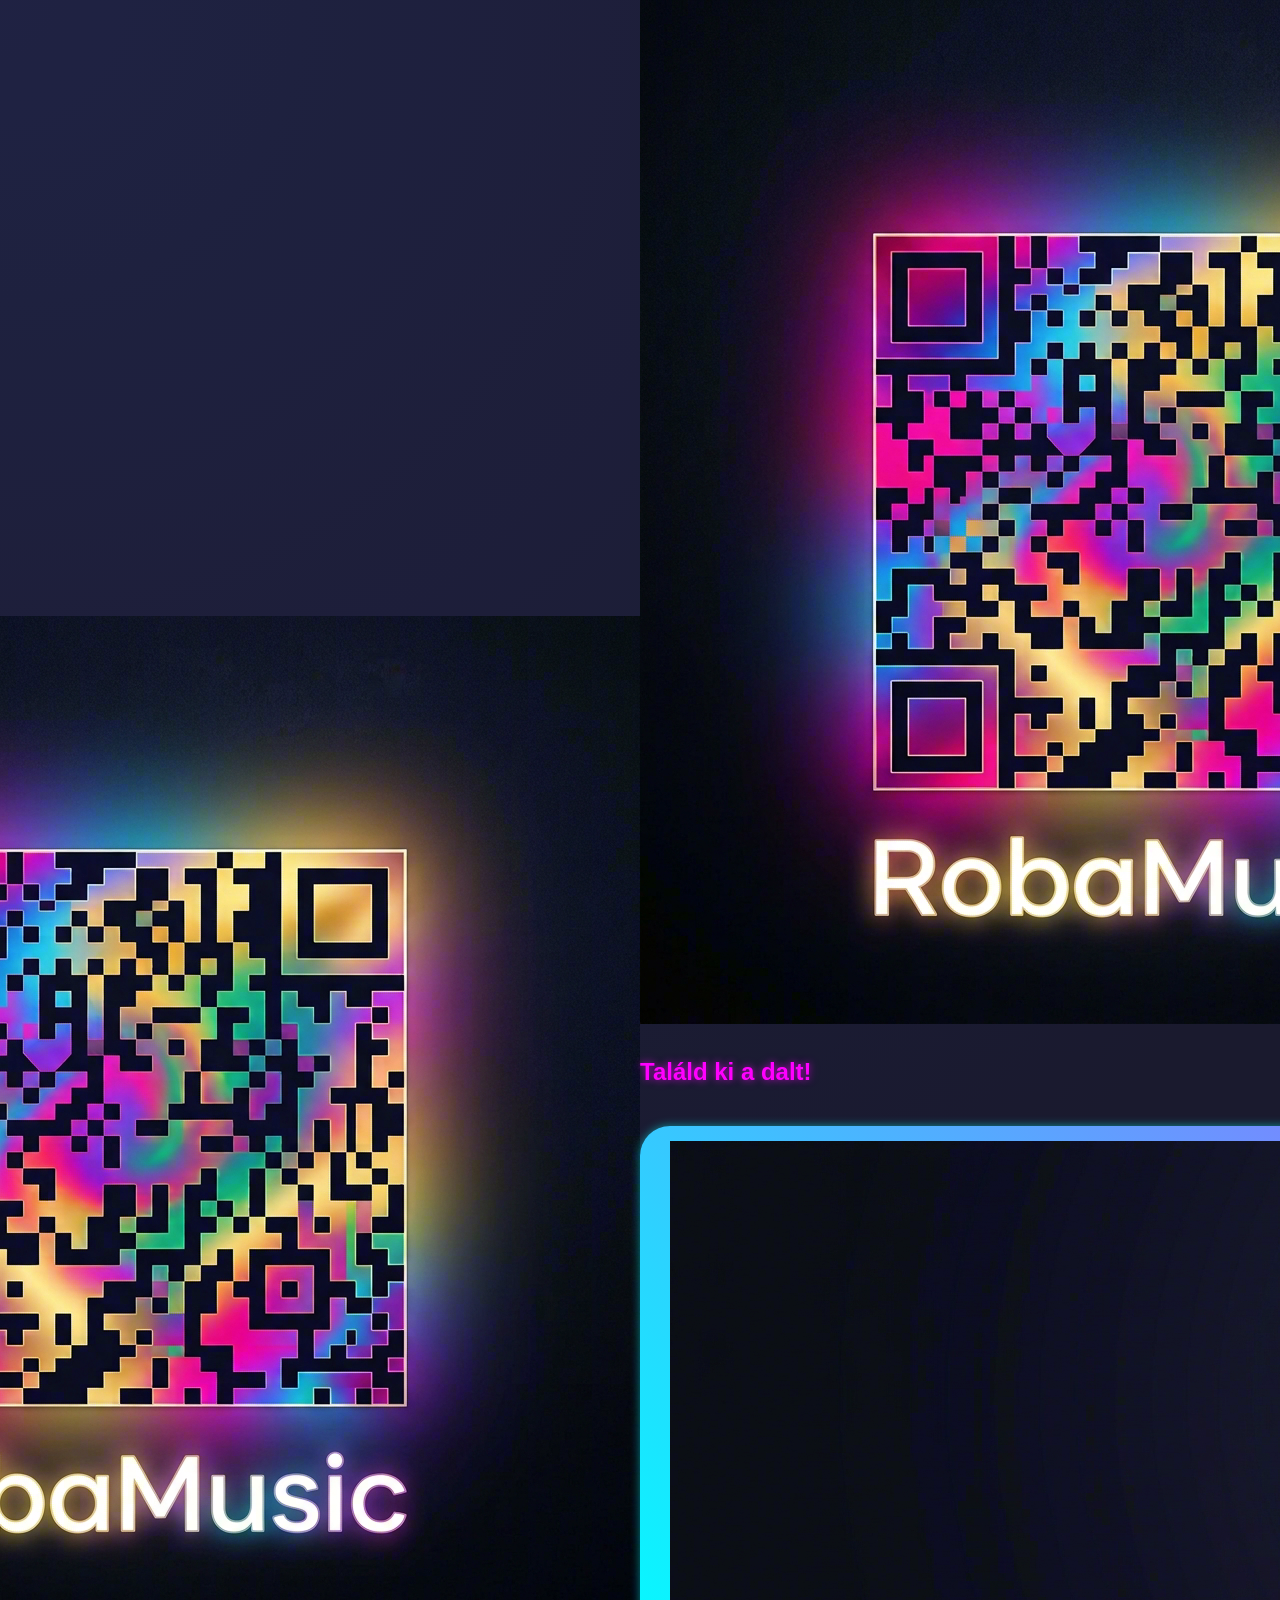
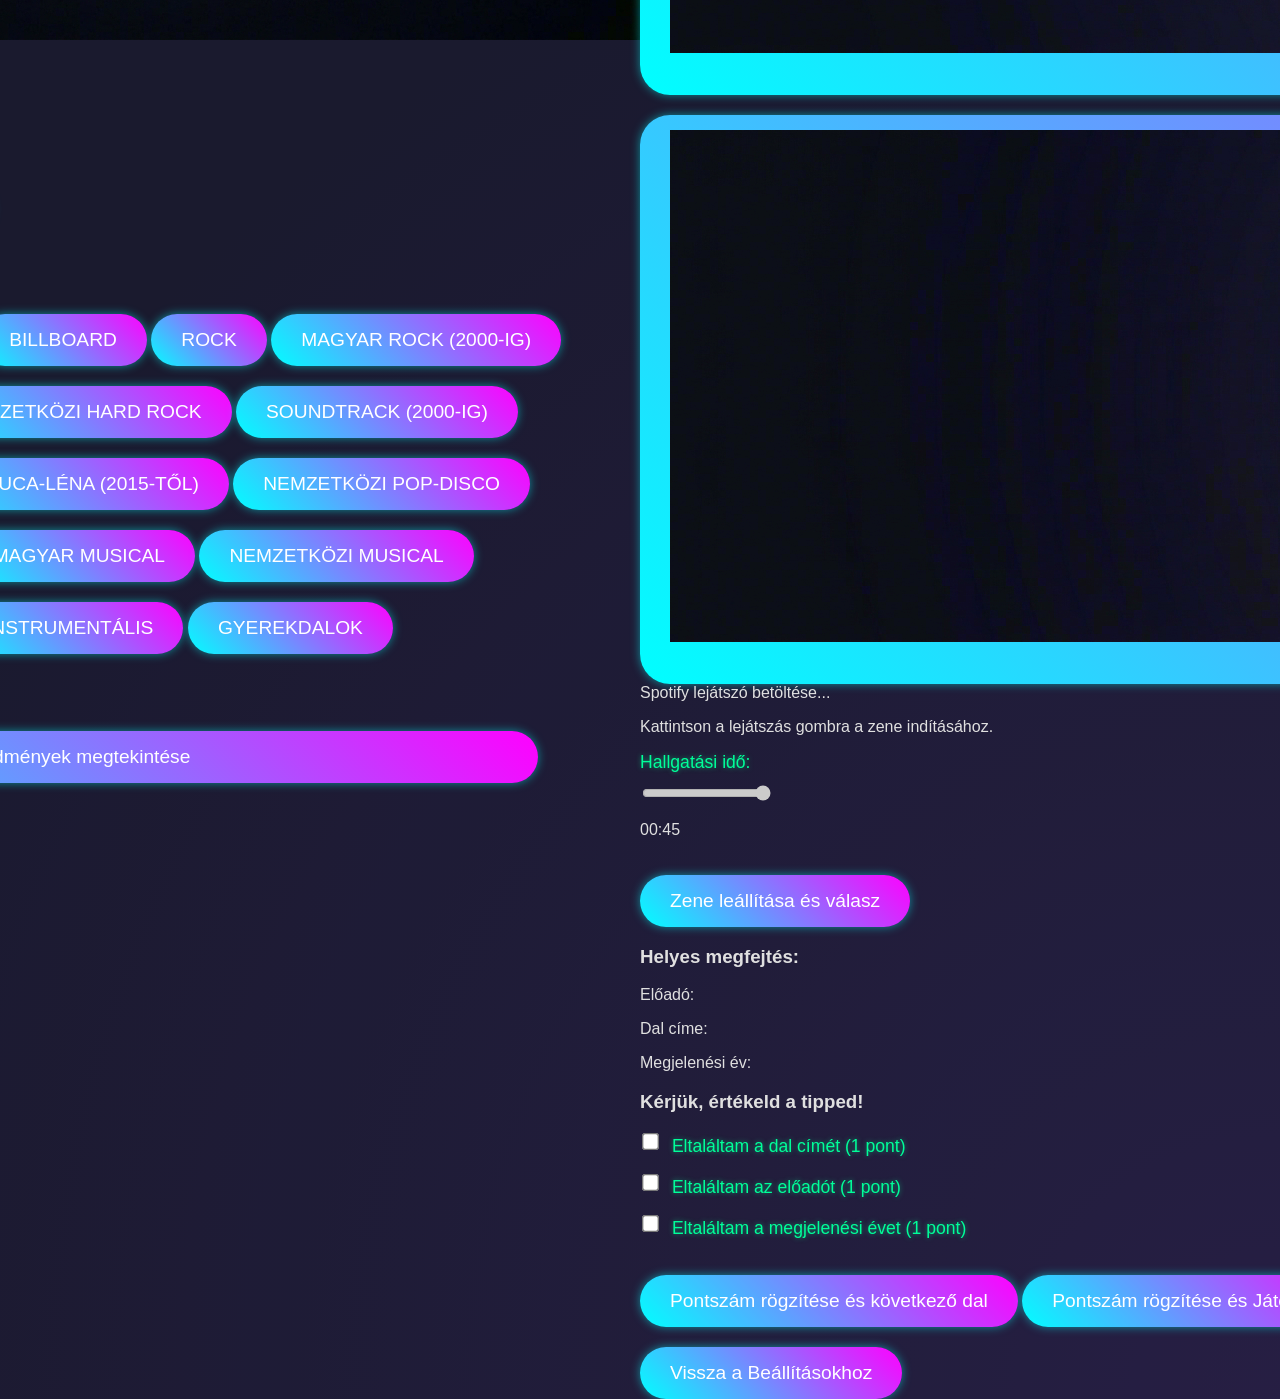
==== commit b2cd5d19: "Update index.html" ====
--- a/index.html
+++ b/index.html
@@ -11,7 +11,8 @@
 
      <div class="game-container" id="splashScreen">
         <div class="logo">
-            <img src="./assets/roba_music_logo.png" alt="RobaMusic Logo">
+            <!-- ?v=2.0 kényszeríti a böngészőt az új, színes logó betöltésére -->
+            <img src="./assets/roba_music_logo.png?v=2.0" alt="RobaMusic Logo">
         </div>
         <button class="spotify-connect-button" id="spotifyConnectBtn">
             <img src="./assets/spotify_icon.png" alt="Spotify Icon"> SPOTIFY CSATLAKOZTATÁSA
@@ -25,7 +26,7 @@
      <!-- SETTINGS SCREEN (NOW ACTS AS MAIN MENU) -->
      <div class="game-container hidden" id="settingsScreen">
         <div class="logo">
-            <img src="./assets/roba_music_logo.png" alt="RobaMusic Logo">
+            <img src="./assets/roba_music_logo.png?v=2.0" alt="RobaMusic Logo">
         </div>
         <h2 class="screen-title">Főmenü & Beállítások</h2>
 
@@ -72,7 +73,7 @@
      <!-- GAME SCREEN -->
      <div class="game-container hidden" id="gameScreen">
         <div class="logo">
-            <img src="./assets/roba_music_logo.png" alt="RobaMusic Logo">
+            <img src="./assets/roba_music_logo.png?v=2.0" alt="RobaMusic Logo">
         </div>
                           
         <h2 class="screen-title">Találd ki a dalt!</h2>
@@ -128,7 +129,7 @@
      <!-- RESULTS SCREEN -->
      <div class="game-container hidden" id="resultsScreen">
         <div class="logo">
-            <img src="./assets/roba_music_logo.png" alt="RobaMusic Logo">
+            <img src="./assets/roba_music_logo.png?v=2.0" alt="RobaMusic Logo">
         </div>
         <h2 class="screen-title results-congrats">Gratulálunk!!!</h2>
 
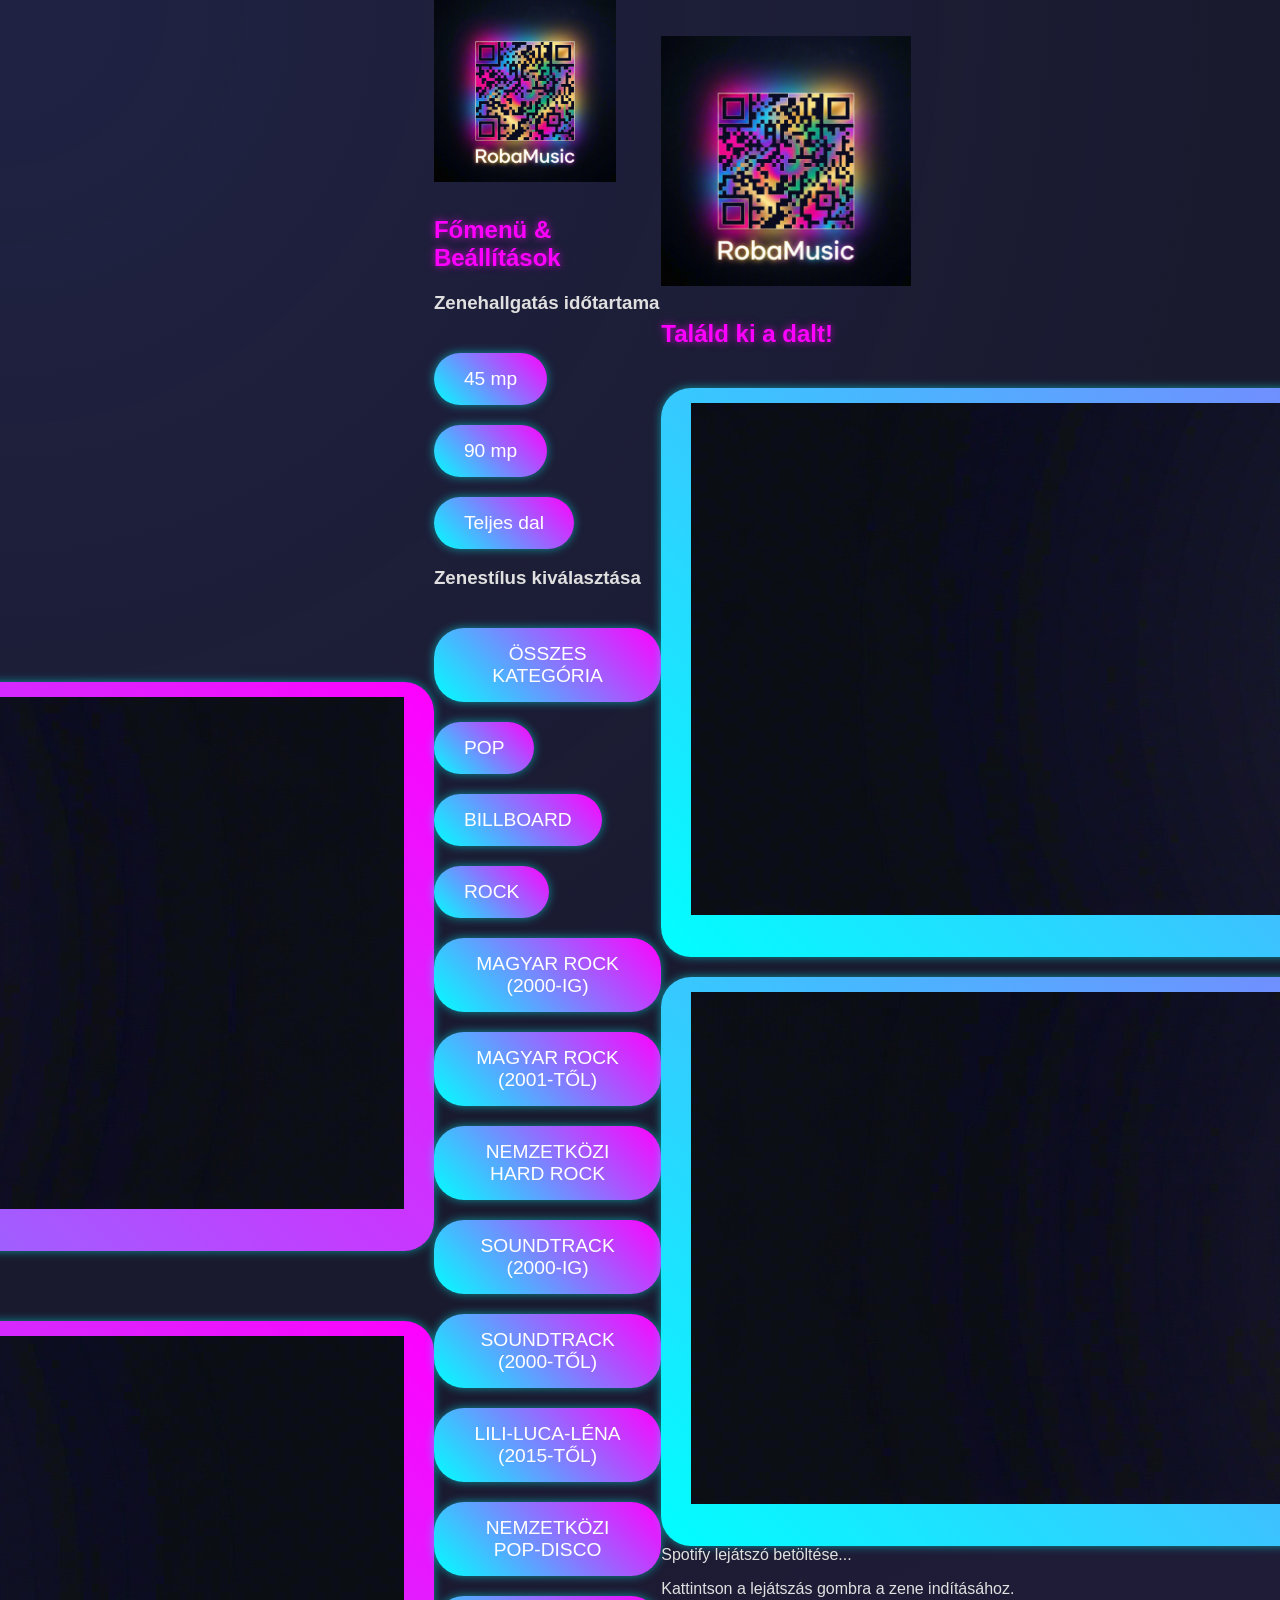
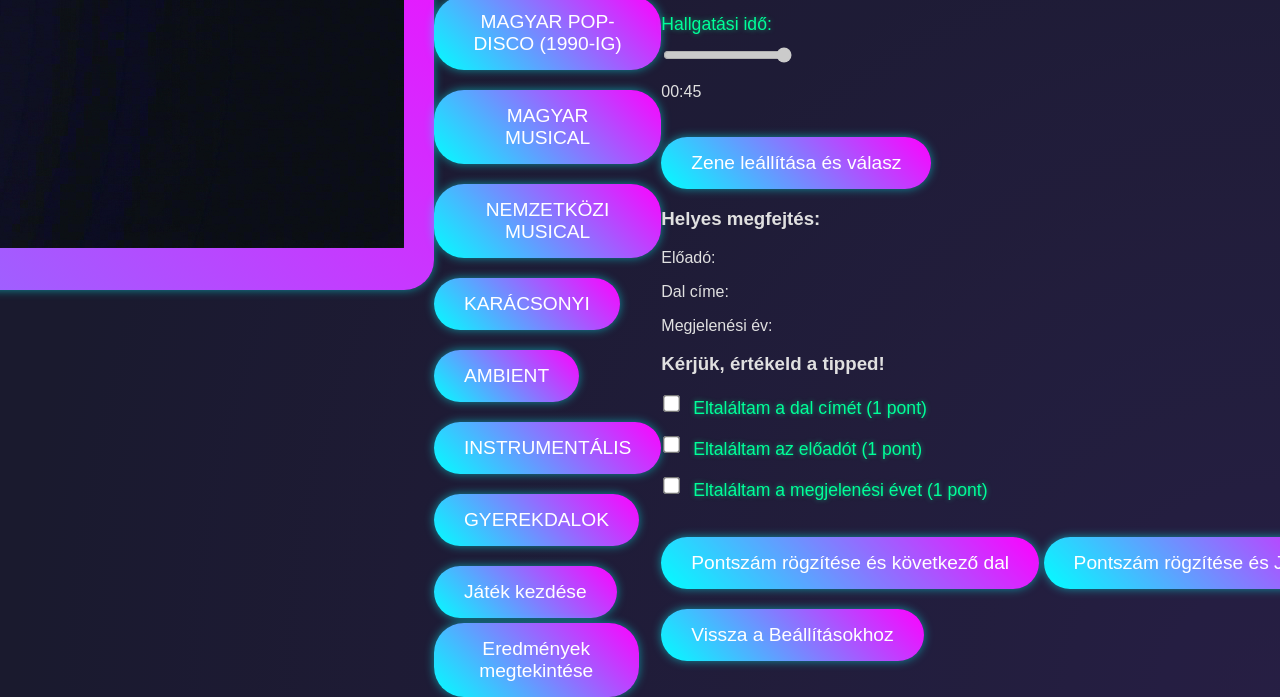
==== commit 6b444bf1: "Update index.html" ====
--- a/index.html
+++ b/index.html
@@ -4,15 +4,16 @@
     <meta charset="UTF-8">
     <meta name="viewport" content="width=device-width, initial-scale=1.0">
     <title>RobaMusic</title>
-    <link rel="stylesheet" href="style.css">
+    <!-- v=2.0 kényszeríti a stíluslap teljes frissítését a cache-ből -->
+    <link rel="stylesheet" href="style.css?v=2.0">
     <link rel="icon" type="image/png" href="./assets/favicon.png">
 </head>
 <body>
 
      <div class="game-container" id="splashScreen">
         <div class="logo">
-            <!-- ?v=2.0 kényszeríti a böngészőt az új, színes logó betöltésére -->
-            <img src="./assets/roba_music_logo.png?v=2.0" alt="RobaMusic Logo">
+            <!-- Az inline style garantálja, hogy a kép soha nem nőhet 250px fölé -->
+            <img src="./assets/roba_music_logo.png?v=2.0" alt="RobaMusic Logo" style="width: 250px; max-width: 80%; height: auto;">
         </div>
         <button class="spotify-connect-button" id="spotifyConnectBtn">
             <img src="./assets/spotify_icon.png" alt="Spotify Icon"> SPOTIFY CSATLAKOZTATÁSA
@@ -26,7 +27,7 @@
      <!-- SETTINGS SCREEN (NOW ACTS AS MAIN MENU) -->
      <div class="game-container hidden" id="settingsScreen">
         <div class="logo">
-            <img src="./assets/roba_music_logo.png?v=2.0" alt="RobaMusic Logo">
+            <img src="./assets/roba_music_logo.png?v=2.0" alt="RobaMusic Logo" style="width: 250px; max-width: 80%; height: auto;">
         </div>
         <h2 class="screen-title">Főmenü & Beállítások</h2>
 
@@ -73,7 +74,7 @@
      <!-- GAME SCREEN -->
      <div class="game-container hidden" id="gameScreen">
         <div class="logo">
-            <img src="./assets/roba_music_logo.png?v=2.0" alt="RobaMusic Logo">
+            <img src="./assets/roba_music_logo.png?v=2.0" alt="RobaMusic Logo" style="width: 250px; max-width: 80%; height: auto;">
         </div>
                           
         <h2 class="screen-title">Találd ki a dalt!</h2>
@@ -129,7 +130,7 @@
      <!-- RESULTS SCREEN -->
      <div class="game-container hidden" id="resultsScreen">
         <div class="logo">
-            <img src="./assets/roba_music_logo.png?v=2.0" alt="RobaMusic Logo">
+            <img src="./assets/roba_music_logo.png?v=2.0" alt="RobaMusic Logo" style="width: 250px; max-width: 80%; height: auto;">
         </div>
         <h2 class="screen-title results-congrats">Gratulálunk!!!</h2>
 
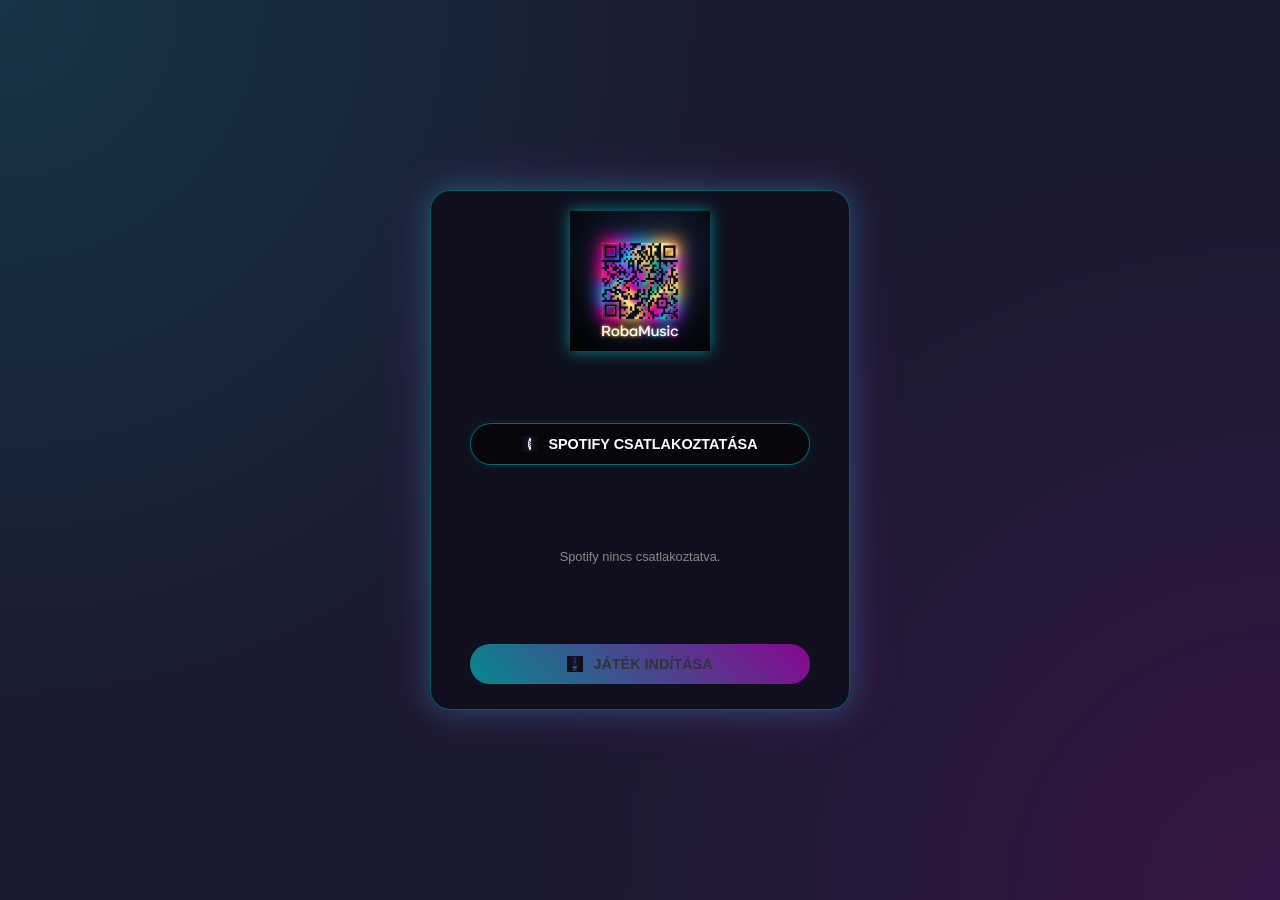
==== commit 0b0ba9ba: "Add TÁNCDALFESZTIVÁL button to music styles" ====
--- a/index.html
+++ b/index.html
@@ -57,6 +57,7 @@
              
              <button class="setting-option-button" data-setting="musicStyle" data-value="INT_POP_DISCO">NEMZETKÖZI POP-DISCO</button>
              <button class="setting-option-button" data-setting="musicStyle" data-value="HU_POP_DISCO_PRE_1990">MAGYAR POP-DISCO (1990-IG)</button>
+             <button class="setting-option-button" data-setting="musicStyle" data-value="HU_TANCDALFESZTIVAL">TÁNCDALFESZTIVÁL</button>
              <button class="setting-option-button" data-setting="musicStyle" data-value="HU_MUSICAL">MAGYAR MUSICAL</button>
              <button class="setting-option-button" data-setting="musicStyle" data-value="INT_MUSICAL">NEMZETKÖZI MUSICAL</button>
              
--- a/style.css
+++ b/style.css
@@ -1,18 +1,24 @@
-/* Általános beállítások */
+/* ========================================== */
+/* ROBAMUSIC - VÉGLEGES, ARÁNYOS NEON STYLE   */
+/* ========================================== */
+
+/* Általános stílusok */
 body {
+    font-family: 'Arial', sans-serif;
     margin: 0;
-    font-family: 'Arial', sans-serif; /* Egy alap betűtípus, de keress majd valami menőbbet! */
-    background-color: #1a1a2e; /* Nagyon sötét, majdnem fekete, de van benne egy kis kékes árnyalat */
-    color: #e0e0e0; /* Világos szürke alap szövegszín */
+    padding: 20px 10px; /* Biztonsági margó a képernyő szélein */
+    background-color: #1a1a2e; /* Sötétkék alap */
+    color: #e0e0e0;
     display: flex;
     justify-content: center;
     align-items: center;
-    min-height: 100vh; /* Teljes képernyő magasság */
-    overflow: hidden; /* Ne legyen görgetősáv, ha nem szükséges */
-    position: relative; /* Pozícionáláshoz */
-}
-
-/* Kék-lila háttér gradiens effekt a sötét háttéren */
+    min-height: 100vh;
+    box-sizing: border-box;
+    overflow-y: auto; /* Ha a képernyő túl kicsi, engedélyezi az egész oldal görgetését */
+    position: relative;
+}
+
+/* Kék-lila radial gradiens háttéreffektus */
 body::before {
     content: '';
     position: absolute;
@@ -20,160 +26,248 @@
     left: 0;
     width: 100%;
     height: 100%;
-    background: radial-gradient(circle at top left, rgba(63, 81, 181, 0.2), transparent 50%),
-                radial-gradient(circle at bottom right, rgba(103, 58, 183, 0.2), transparent 50%);
+    background: radial-gradient(circle at top left, rgba(0, 255, 255, 0.15), transparent 50%),
+                radial-gradient(circle at bottom right, rgba(255, 0, 255, 0.15), transparent 50%);
     opacity: 0.8;
-    z-index: -1; /* Hogy a tartalom fölötte legyen */
-}
-
-#app-container {
-    background-color: rgba(0, 0, 0, 0.6); /* Enyhén áttetsző fekete háttér a tartalomnak */
-    padding: 30px;
-    border-radius: 15px;
-    box-shadow: 0 0 30px rgba(0, 255, 255, 0.3), /* Kékesszürke neon árnyék */
-                0 0 60px rgba(255, 0, 255, 0.2); /* Lilás neon árnyék */
+    z-index: -1;
+}
+
+/* Képernyő elrejtése */
+.hidden {
+    display: none !important;
+}
+
+/* Játék konténer (A központi neon kártya) */
+.game-container {
+    width: 100%;
+    max-width: 420px; /* PC-n is megmarad a szép telefonos kártya forma */
+    height: auto;
+    min-height: 520px; /* Kisebb laptopokon is kényelmesen elfér */
+    max-height: 90vh; /* Megakadályozza, hogy túlnyúljon a képernyőn */
+    padding: 20px;
+    background-color: rgba(15, 15, 29, 0.95);
+    border-radius: 20px;
+    box-shadow: 0 0 30px rgba(0, 255, 255, 0.25), 
+                0 0 60px rgba(255, 0, 255, 0.15);
+    border: 1px solid rgba(0, 255, 255, 0.3);
     text-align: center;
-    max-width: 500px;
-    width: 90%;
-    border: 1px solid rgba(0, 255, 255, 0.5); /* Vékony kékesszürke keret */
-}
-
-/* Képernyők kezelése */
-.screen {
-    display: none; /* Alapból elrejtjük őket */
-}
-
-.screen.active {
-    display: block; /* Az aktív képernyőt mutatjuk */
-}
-
-/* Címsorok */
-h1, h2 {
-    color: #00ffff; /* Neonzöld-kék */
-    text-shadow: 0 0 8px rgba(0, 255, 255, 0.6), 0 0 15px rgba(0, 255, 255, 0.4);
-    margin-bottom: 20px;
-}
-
-h2 {
-    font-size: 1.5em;
-    margin-top: 30px;
-    color: #ff00ff; /* Neonlila */
-    text-shadow: 0 0 6px rgba(255, 0, 255, 0.5), 0 0 12px rgba(255, 0, 255, 0.3);
-}
-
-/* Beállítások csoport */
-.settings-group {
-    margin-bottom: 30px;
+    display: flex;
+    flex-direction: column;
+    justify-content: space-between; /* Elemek elosztása fentről lefelé */
+    align-items: center;
+    box-sizing: border-box;
+    position: relative; /* Megszünteti az abszolút elcsúszást */
+}
+
+/* Golyóálló Logó beállítás */
+.logo {
+    width: 100%;
+    display: flex;
+    justify-content: center;
+    align-items: center;
+    margin-bottom: 5px;
+    flex-shrink: 0; /* Megakadályozza a logó összenyomását */
+}
+
+.logo img {
+    width: 140px !important; /* Kicsit visszafogottabb méret, hogy több hely maradjon */
+    max-width: 70% !important;
+    height: auto !important;
+    filter: drop-shadow(0 0 8px rgba(0, 255, 255, 0.5));
+}
+
+/* Címek és Szövegek */
+.screen-title {
+    font-size: 1.25em;
+    color: #00ffff;
+    text-shadow: 0 0 8px rgba(0, 255, 255, 0.6);
+    margin-top: 0;
+    margin-bottom: 5px;
+    font-weight: bold;
+    text-transform: uppercase;
+    letter-spacing: 1px;
+    flex-shrink: 0;
+}
+
+h3.setting-category {
+    font-size: 1em;
+    color: #ff00ff;
+    text-shadow: 0 0 6px rgba(255, 0, 255, 0.5);
+    margin-top: 12px;
+    margin-bottom: 6px;
+    text-align: center;
+    width: 90%;
+}
+
+/* Rugalmas középső tartalom */
+.scrollable-content {
+    flex-grow: 1; /* Kitölti a maradék helyet a logó és az alsó gombok között */
+    width: 100%;
+    overflow-y: auto; /* Itt görgethetők a kategóriák, ha nem férnek ki */
+    margin: 8px 0;
+    padding: 5px 0;
+    box-sizing: border-box;
+    display: flex;
+    flex-direction: column;
+    align-items: center;
+}
+
+/* Görgetősáv dizájn */
+.scrollable-content::-webkit-scrollbar {
+    width: 6px;
+}
+.scrollable-content::-webkit-scrollbar-track {
+    background: rgba(0,0,0,0.1);
+}
+.scrollable-content::-webkit-scrollbar-thumb {
+    background: rgba(0, 255, 255, 0.3);
+    border-radius: 3px;
+}
+
+/* Gombok alap neon stílusa */
+button {
+    width: 90%;
+    padding: 12px 20px;
+    border: 1px solid rgba(0, 255, 255, 0.4);
+    border-radius: 30px;
+    font-size: 0.9em;
+    font-weight: bold;
+    cursor: pointer;
+    background: rgba(0, 0, 0, 0.6);
+    color: #fff;
+    display: flex;
+    align-items: center;
+    justify-content: center;
+    gap: 10px;
+    transition: all 0.3s ease;
+    box-shadow: 0 0 10px rgba(0, 255, 255, 0.1);
+    margin-bottom: 5px;
+    flex-shrink: 0; /* Megakadályozza, hogy a gombok összenyomódjanak */
+}
+
+button img {
+    width: 16px;
+    height: 16px;
+}
+
+button:not(:disabled):hover {
+    transform: translateY(-2px);
+    border-color: #ff00ff;
+    box-shadow: 0 0 15px rgba(255, 0, 255, 0.6), 0 0 5px rgba(0, 255, 255, 0.4);
+    background: linear-gradient(45deg, rgba(0, 255, 255, 0.1), rgba(255, 0, 255, 0.1));
+}
+
+/* Aktív / Kiválasztott beállítás gomb */
+.setting-option-button.selected {
+    background: linear-gradient(45deg, #00ff99, #00ffff);
+    color: #0f0f1d;
+    border-color: #00ff99;
+    box-shadow: 0 0 15px rgba(0, 255, 153, 0.6);
+}
+
+.setting-option-button.selected:hover {
+    background: linear-gradient(45deg, #00ffff, #00ff99);
+}
+
+/* Indítás gomb */
+.start-game-button {
+    background: linear-gradient(45deg, #00ffff, #ff00ff) !important;
+    color: white !important;
+    border: none !important;
+    box-shadow: 0 0 15px rgba(0, 255, 255, 0.4) !important;
+}
+
+.start-game-button:not(:disabled):hover {
+    box-shadow: 0 0 25px rgba(255, 0, 255, 0.8) !important;
+}
+
+/* Inaktív gomb */
+button:disabled {
+    background-color: #222 !important;
+    border-color: #444 !important;
+    color: #555 !important;
+    cursor: not-allowed;
+    opacity: 0.5;
+    box-shadow: none !important;
+}
+
+/* Vissza gomb */
+.back-to-main-menu-button {
+    background-color: rgba(255, 255, 255, 0.05);
+    border-color: rgba(255, 255, 255, 0.2);
+    margin-top: 5px;
+}
+
+/* App státusz és üzenetek */
+#appStatus, #playbackStatusMessage {
+    font-size: 0.8em;
+    color: #888;
+}
+
+/* Játék vezérlők */
+.game-controls {
+    width: 90%;
+    display: flex;
+    flex-direction: column;
+    gap: 8px;
+    align-items: center;
+    margin-top: 10px;
+}
+
+#remainingTimeSlider {
+    width: 90%;
+    height: 6px;
+    background: #222;
+    border: 1px solid rgba(0, 255, 255, 0.3);
+    border-radius: 5px;
+}
+
+/* Helyes válasz panel */
+.answer-reveal-panel {
+    background-color: rgba(26, 26, 46, 0.8);
+    border: 1px solid rgba(0, 255, 255, 0.2);
     padding: 15px;
-    border: 1px solid rgba(255, 0, 255, 0.4); /* Vékony lilás keret */
+    border-radius: 8px;
+    margin-top: 10px;
+    width: 90%;
+    text-align: left;
+    box-sizing: border-box;
+}
+
+.answer-reveal-panel h3 {
+    text-align: center;
+    color: #00ffff;
+    margin-top: 0;
+}
+
+.revealed-value {
+    font-weight: bold;
+    color: #00ff99;
+}
+
+.self-assessment-group {
+    display: flex;
+    flex-direction: column;
+    gap: 8px;
+    margin: 12px 0;
+    border-top: 1px solid #333;
+    padding-top: 10px;
+}
+
+/* Eredmény képernyő */
+.results-display {
+    width: 90%;
+    background-color: rgba(26, 26, 46, 0.8);
+    border: 1px solid rgba(0, 255, 255, 0.3);
+    padding: 20px;
     border-radius: 10px;
-    background-color: rgba(255, 0, 255, 0.05); /* Nagyon enyhe lilás háttér */
-}
-
-/* Label és input elemek */
-label {
-    display: block;
-    margin-bottom: 10px;
-    font-size: 1.1em;
-    color: #00ff99; /* Neon zöldes-kék */
-    text-shadow: 0 0 5px rgba(0, 255, 153, 0.5);
-}
-
-select, input[type="checkbox"] {
-    margin-bottom: 15px;
-    padding: 8px;
-    border-radius: 5px;
-    border: 1px solid #00ffff;
-    background-color: rgba(0, 0, 0, 0.7);
-    color: #fff;
-    font-size: 1em;
-    width: calc(100% - 20px); /* Kisebb szélesség a padding miatt */
-    box-sizing: border-box; /* A padding beleszámít a szélességbe */
-}
-
-select {
-    appearance: none; /* Kikapcsolja a böngésző alapértelmezett nyílát */
-    background-image: url('data:image/svg+xml;utf8,<svg fill="%2300FFFF" height="24" viewBox="0 0 24 24" width="24" xmlns="http://www.w3.org/2000/svg"><path d="M7 10l5 5 5-5z"/><path d="M0 0h24v24H0z" fill="none"/></svg>');
-    background-repeat: no-repeat;
-    background-position: right 8px center;
-    padding-right: 30px; /* Hely a nyílnak */
-}
-
-input[type="checkbox"] {
-    width: auto; /* A checkbox legyen normál méretű */
-    margin-right: 10px;
-    vertical-align: middle;
-    transform: scale(1.3); /* Nagyobb checkbox */
-    accent-color: #00ffff; /* A pipa színe */
-}
-
-/* Gombok */
-button {
-    background: linear-gradient(45deg, #00ffff, #ff00ff); /* Kék-lila átmenet */
-    color: #fff;
-    border: none;
-    padding: 15px 30px;
-    font-size: 1.2em;
-    border-radius: 30px;
-    cursor: pointer;
-    margin-top: 20px;
-    transition: all 0.3s ease;
-    box-shadow: 0 0 10px rgba(0, 255, 255, 0.5); /* Kék árnyék */
-}
-
-button:hover {
-    transform: translateY(-3px);
-    box-shadow: 0 0 20px rgba(0, 255, 255, 0.8), 0 0 30px rgba(255, 0, 255, 0.6); /* Kiemeltebb árnyék */
-    background: linear-gradient(45deg, #ff00ff, #00ffff); /* Fordított átmenet */
-}
-
-/* Eredmények megjelenítése */
-#last-game-results {
-    margin-top: 30px;
-    padding: 20px;
-    border: 1px solid rgba(0, 255, 153, 0.5);
-    border-radius: 10px;
-    background-color: rgba(0, 255, 153, 0.05); /* Nagyon enyhe zöldes háttér */
-}
-
-#last-game-results h2 {
-    color: #00ff99; /* Zöldes neon */
-    text-shadow: 0 0 6px rgba(0, 255, 153, 0.5);
-}
-
-#last-game-results p {
-    font-size: 1.1em;
-    color: #e0e0e0;
-}
-
-#last-game-results span {
+    box-sizing: border-box;
+}
+
+.current-score {
+    font-size: 2.8em;
     font-weight: bold;
     color: #00ffff;
-    text-shadow: 0 0 5px rgba(0, 255, 255, 0.3);
-}
-
-/* Játék képernyő specifikus stílusok */
-#game-screen {
-    padding: 20px;
-}
-
-#game-screen h1 {
-    color: #ffff00; /* Sárgás neon */
-    text-shadow: 0 0 8px rgba(255, 255, 0, 0.6), 0 0 15px rgba(255, 255, 0, 0.4);
-}
-
-#game-info {
-    margin-top: 20px;
-    font-size: 1.2em;
-    color: #00ff99;
-    text-shadow: 0 0 5px rgba(0, 255, 153, 0.5);
-}
-
-#game-content {
-    min-height: 200px; /* Hogy legyen hely a játék elemeinek */
-    margin-top: 20px;
-    padding: 15px;
-    border: 1px dashed rgba(255, 255, 255, 0.3);
-    border-radius: 10px;
-    color: #ccc;
-}
+    text-shadow: 0 0 10px rgba(0, 255, 255, 0.5);
+    margin: 10px 0;
+}
